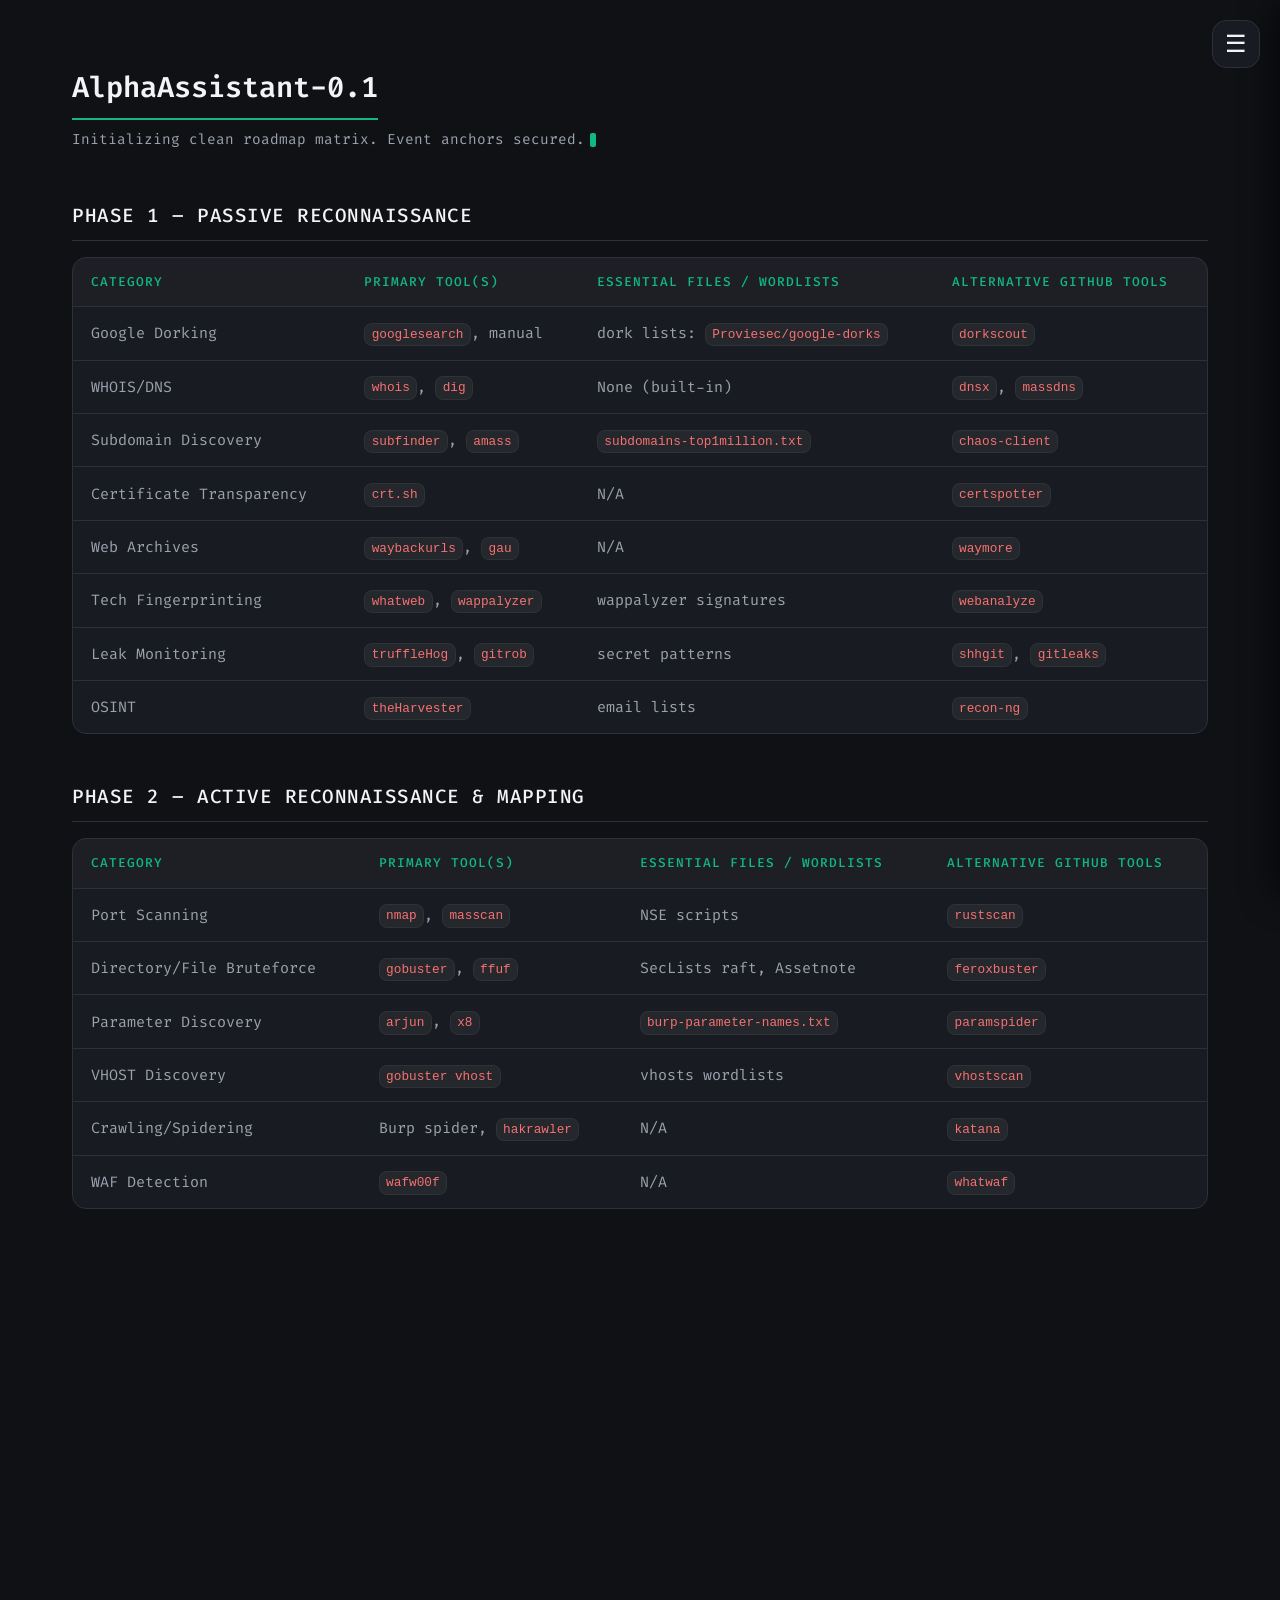
==== roadmap.html @ a52c464f "Add files via upload" ====
<!DOCTYPE html>
<html lang="en">
<head>
    <meta charset="UTF-8">
    <meta name="viewport" content="width=device-width, initial-scale=1.0">
    <title>AS-0.1 | Bug-Finding Roadmap</title>
    <link href="https://fonts.googleapis.com/css2?family=Fira+Code:wght@300;400;500;600&display=swap" rel="stylesheet">
    <style>
        /* Minimalist, Rounder Theme Variables */
        :root {
            --bg-color: #0f1115;
            --surface-color: #181b21;
            --text-main: #9ca3af;
            --text-heading: #f3f4f6;
            --accent-primary: #10b981; /* Muted Emerald Green */
            --accent-secondary: #3b82f6; /* Soft Blue */
            --border-color: #2c313a;
            --radius-sm: 8px;
            --radius-md: 14px;
            --radius-lg: 20px;
            --menu-width: min(340px, 100vw);
        }

        * {
            box-sizing: border-box;
            margin: 0;
            padding: 0;
        }

        html {
            scroll-behavior: smooth;
        }

        body {
            background-color: var(--bg-color);
            color: var(--text-main);
            font-family: 'Fira Code', monospace;
            line-height: 1.6;
            padding: 2rem;
            max-width: 1200px;
            margin: 0 auto;
            overflow-x: hidden;
            font-size: 15px;
        }

        /* Typography */
        h1 {
            color: var(--text-heading);
            font-size: 1.8rem;
            margin-bottom: 0.5rem;
            font-weight: 600;
            border-bottom: 2px solid var(--accent-primary);
            padding-bottom: 0.5rem;
            display: inline-block;
            margin-top: 2rem;
        }

        h2 {
            color: var(--text-heading);
            margin: 3rem 0 1rem 0;
            font-size: 1.2rem;
            font-weight: 500;
            border-bottom: 1px solid var(--border-color);
            padding-bottom: 0.5rem;
            text-transform: uppercase;
            letter-spacing: 0.5px;
            scroll-margin-top: 40px;
        }

        p, ul, ol {
            margin-bottom: 1rem;
        }

        code {
            background: rgba(255, 255, 255, 0.05);
            padding: 0.25em 0.5em;
            border-radius: var(--radius-sm);
            color: #f87171; /* Soft red for inline code */
            font-size: 0.85em;
            border: 1px solid rgba(255,255,255,0.05);
        }

        /* Minimal Rounded Tables */
        table {
            width: 100%;
            border-collapse: separate;
            border-spacing: 0;
            margin-bottom: 2rem;
            background-color: var(--surface-color);
            border: 1px solid var(--border-color);
            border-radius: var(--radius-md);
            overflow: hidden;
        }

        th, td {
            padding: 14px 18px;
            text-align: left;
            border-bottom: 1px solid var(--border-color);
        }

        th {
            background-color: rgba(255, 255, 255, 0.02);
            color: var(--accent-primary);
            font-weight: 500;
            text-transform: uppercase;
            font-size: 0.8rem;
            letter-spacing: 1px;
        }

        tr {
            transition: background-color 0.3s ease;
            scroll-margin-top: 100px;
        }

        tr:last-child td {
            border-bottom: none;
        }

        tr:hover {
            background-color: rgba(255, 255, 255, 0.03);
        }

        /* Active Navigation Target Flash Effect */
        .flash-highlight {
            background-color: rgba(16, 185, 129, 0.1) !important;
            transition: background-color 0.3s ease;
        }

        /* Bundle Lists */
        .bundle-list {
            list-style: none;
        }

        .bundle-list li {
            background: var(--surface-color);
            margin-bottom: 0.5rem;
            padding: 12px 18px;
            border-radius: var(--radius-md);
            border: 1px solid var(--border-color);
            border-left: 4px solid var(--accent-secondary);
            transition: transform 0.2s ease, border-color 0.2s ease;
        }

        .bundle-list li:hover {
            transform: translateX(4px);
            border-left-color: var(--accent-primary);
            background-color: rgba(255, 255, 255, 0.02);
        }

        /* Animation States */
        .fade-in {
            opacity: 0;
            transform: translateY(15px);
            transition: opacity 0.7s cubic-bezier(0.16, 1, 0.3, 1), transform 0.7s cubic-bezier(0.16, 1, 0.3, 1);
        }

        .fade-in.visible {
            opacity: 1;
            transform: translateY(0);
        }

        #typewriter {
            min-height: 25px;
            margin-bottom: 2rem;
            color: var(--text-main);
            font-size: 0.9rem;
        }
        
        .cursor {
            display: inline-block;
            width: 6px;
            height: 14px;
            background-color: var(--accent-primary);
            animation: blink 1s step-end infinite;
            vertical-align: middle;
            margin-left: 5px;
            border-radius: 2px;
        }

        @keyframes blink {
            0%, 100% { opacity: 1; }
            50% { opacity: 0; }
        }

        /* --- Minimal Hamburger Menu --- */
        #menu-toggle {
            position: fixed;
            top: 20px;
            right: 20px;
            z-index: 1000;
            width: 48px;
            height: 48px;
            background: var(--surface-color);
            border: 1px solid var(--border-color);
            color: var(--text-heading);
            border-radius: var(--radius-md);
            cursor: pointer;
            display: flex;
            align-items: center;
            justify-content: center;
            font-size: 1.5rem;
            transition: all 0.2s ease;
            backdrop-filter: blur(5px);
        }

        #menu-toggle:hover {
            background: var(--border-color);
            color: var(--accent-primary);
            transform: scale(1.05);
        }

        #sidebar {
            position: fixed;
            top: 0;
            right: calc(-1 * var(--menu-width));
            width: var(--menu-width);
            height: 100vh;
            background-color: var(--surface-color);
            border-left: 1px solid var(--border-color);
            border-radius: var(--radius-lg) 0 0 var(--radius-lg);
            z-index: 999;
            transition: right 0.4s cubic-bezier(0.16, 1, 0.3, 1);
            padding: 90px 24px 24px;
            overflow-y: auto;
            box-shadow: -10px 0 30px rgba(0,0,0,0.5);
        }

        #sidebar.open {
            right: 0;
        }

        #menu-search {
            width: 100%;
            padding: 12px 16px;
            margin-bottom: 24px;
            background: var(--bg-color);
            border: 1px solid var(--border-color);
            color: var(--text-heading);
            font-family: inherit;
            font-size: 0.9rem;
            border-radius: var(--radius-md);
            outline: none;
            transition: border-color 0.3s;
        }

        #menu-search:focus {
            border-color: var(--accent-secondary);
        }

        #nav-list {
            list-style: none;
        }

        #nav-list li button {
            display: block;
            width: 100%;
            text-align: left;
            background: none;
            border: none;
            color: var(--text-main);
            padding: 8px 12px;
            border-radius: var(--radius-sm);
            cursor: pointer;
            font-family: inherit;
            font-size: 0.9rem;
            transition: all 0.2s;
        }

        #nav-list li button:hover {
            background: var(--bg-color);
            color: var(--accent-secondary);
            padding-left: 16px;
        }

        #nav-list li.nav-phase {
            margin-top: 20px;
            margin-bottom: 5px;
            border-bottom: 1px solid var(--border-color);
            padding-bottom: 5px;
        }

        #nav-list li.nav-phase button {
            color: var(--accent-primary);
            font-size: 0.95rem;
            font-weight: 500;
            padding: 4px 0;
        }

        #nav-list li.nav-phase button:hover {
            background: transparent;
            color: var(--text-heading);
            padding-left: 5px;
        }

        #nav-list li.nav-cat {
            padding-left: 8px;
            border-left: 2px solid var(--border-color);
            margin-left: 4px;
            margin-bottom: 2px;
        }

        /* --- Fully Responsive Design --- */
        
        /* Tablets (Medium devices) */
        @media (max-width: 992px) {
            body { padding: 1.5rem; }
            #menu-toggle { top: 15px; right: 15px; }
        }

        /* Smartphones (Small devices) */
        @media (max-width: 768px) {
            body { padding: 1rem; font-size: 14px; }
            h1 { font-size: 1.5rem; margin-top: 3rem; }
            h2 { font-size: 1.1rem; }
            
            /* Table to Cards Conversion for Mobile */
            table, thead, tbody, th, td, tr { display: block; }
            th { display: none; } /* Hide headers */
            
            table {
                background-color: transparent;
                border: none;
                border-radius: 0;
            }
            
            tr { 
                margin-bottom: 1.2rem; 
                background-color: var(--surface-color);
                border: 1px solid var(--border-color);
                border-radius: var(--radius-md);
                padding: 0.5rem 0;
            }

            td { 
                border-bottom: 1px solid rgba(255,255,255,0.03); 
                position: relative; 
                padding: 0.75rem 1rem 0.75rem 38%; 
                min-height: 40px;
            }

            td:last-child {
                border-bottom: none;
            }

            /* Data Labels Injection */
            td:before {
                position: absolute; 
                top: 0.75rem; 
                left: 1rem; 
                width: 33%;
                padding-right: 10px; 
                white-space: nowrap; 
                font-weight: 500;
                font-size: 0.8rem;
                color: var(--accent-secondary); 
                content: attr(data-label);
            }
        }

        /* Very Small Smartphones */
        @media (max-width: 480px) {
            td { padding: 0.75rem 1rem 0.75rem 1rem; text-align: right; }
            td:before { position: relative; display: block; top: 0; left: 0; width: 100%; text-align: left; margin-bottom: 4px; }
        }
    </style>
</head>
<body>

    <button id="menu-toggle" aria-label="Toggle Menu">☰</button>
    <div id="sidebar">
        <input type="text" id="menu-search" placeholder="Search category...">
        <ul id="nav-list"></ul>
    </div>

    <h1>AlphaAssistant-0.1</h1>
    <div id="typewriter"></div>

    <div class="fade-in">
        <h2>Phase 1 – Passive Reconnaissance</h2>
        <table>
            <thead>
                <tr>
                    <th>Category</th>
                    <th>Primary Tool(s)</th>
                    <th>Essential Files / Wordlists</th>
                    <th>Alternative GitHub Tools</th>
                </tr>
            </thead>
            <tbody>
                <tr><td data-label="Category">Google Dorking</td><td data-label="Primary Tool(s)"><code>googlesearch</code>, manual</td><td data-label="Files">dork lists: <code>Proviesec/google-dorks</code></td><td data-label="Alternatives"><code>dorkscout</code></td></tr>
                <tr><td data-label="Category">WHOIS/DNS</td><td data-label="Primary Tool(s)"><code>whois</code>, <code>dig</code></td><td data-label="Files">None (built-in)</td><td data-label="Alternatives"><code>dnsx</code>, <code>massdns</code></td></tr>
                <tr><td data-label="Category">Subdomain Discovery</td><td data-label="Primary Tool(s)"><code>subfinder</code>, <code>amass</code></td><td data-label="Files"><code>subdomains-top1million.txt</code></td><td data-label="Alternatives"><code>chaos-client</code></td></tr>
                <tr><td data-label="Category">Certificate Transparency</td><td data-label="Primary Tool(s)"><code>crt.sh</code></td><td data-label="Files">N/A</td><td data-label="Alternatives"><code>certspotter</code></td></tr>
                <tr><td data-label="Category">Web Archives</td><td data-label="Primary Tool(s)"><code>waybackurls</code>, <code>gau</code></td><td data-label="Files">N/A</td><td data-label="Alternatives"><code>waymore</code></td></tr>
                <tr><td data-label="Category">Tech Fingerprinting</td><td data-label="Primary Tool(s)"><code>whatweb</code>, <code>wappalyzer</code></td><td data-label="Files">wappalyzer signatures</td><td data-label="Alternatives"><code>webanalyze</code></td></tr>
                <tr><td data-label="Category">Leak Monitoring</td><td data-label="Primary Tool(s)"><code>truffleHog</code>, <code>gitrob</code></td><td data-label="Files">secret patterns</td><td data-label="Alternatives"><code>shhgit</code>, <code>gitleaks</code></td></tr>
                <tr><td data-label="Category">OSINT</td><td data-label="Primary Tool(s)"><code>theHarvester</code></td><td data-label="Files">email lists</td><td data-label="Alternatives"><code>recon-ng</code></td></tr>
            </tbody>
        </table>
    </div>

    <div class="fade-in">
        <h2>Phase 2 – Active Reconnaissance & Mapping</h2>
        <table>
            <thead>
                <tr>
                    <th>Category</th>
                    <th>Primary Tool(s)</th>
                    <th>Essential Files / Wordlists</th>
                    <th>Alternative GitHub Tools</th>
                </tr>
            </thead>
            <tbody>
                <tr><td data-label="Category">Port Scanning</td><td data-label="Primary Tool(s)"><code>nmap</code>, <code>masscan</code></td><td data-label="Files">NSE scripts</td><td data-label="Alternatives"><code>rustscan</code></td></tr>
                <tr><td data-label="Category">Directory/File Bruteforce</td><td data-label="Primary Tool(s)"><code>gobuster</code>, <code>ffuf</code></td><td data-label="Files">SecLists raft, Assetnote</td><td data-label="Alternatives"><code>feroxbuster</code></td></tr>
                <tr><td data-label="Category">Parameter Discovery</td><td data-label="Primary Tool(s)"><code>arjun</code>, <code>x8</code></td><td data-label="Files"><code>burp-parameter-names.txt</code></td><td data-label="Alternatives"><code>paramspider</code></td></tr>
                <tr><td data-label="Category">VHOST Discovery</td><td data-label="Primary Tool(s)"><code>gobuster vhost</code></td><td data-label="Files">vhosts wordlists</td><td data-label="Alternatives"><code>vhostscan</code></td></tr>
                <tr><td data-label="Category">Crawling/Spidering</td><td data-label="Primary Tool(s)">Burp spider, <code>hakrawler</code></td><td data-label="Files">N/A</td><td data-label="Alternatives"><code>katana</code></td></tr>
                <tr><td data-label="Category">WAF Detection</td><td data-label="Primary Tool(s)"><code>wafw00f</code></td><td data-label="Files">N/A</td><td data-label="Alternatives"><code>whatwaf</code></td></tr>
            </tbody>
        </table>
    </div>

    <div class="fade-in">
        <h2>Phase 3 – Vulnerability Assessment (Automated)</h2>
        <table>
            <thead>
                <tr>
                    <th>Category</th>
                    <th>Primary Tool(s)</th>
                    <th>Essential Files / Wordlists</th>
                    <th>Alternative GitHub Tools</th>
                </tr>
            </thead>
            <tbody>
                <tr><td data-label="Category">General Web Scanners</td><td data-label="Primary Tool(s)"><code>nuclei</code>, <code>nikto</code></td><td data-label="Files">nuclei-templates</td><td data-label="Alternatives"><code>CMSeek</code></td></tr>
                <tr><td data-label="Category">CMS Scanners</td><td data-label="Primary Tool(s)"><code>wpscan</code></td><td data-label="Files">WPScan DB</td><td data-label="Alternatives"><code>droopescan</code></td></tr>
                <tr><td data-label="Category">SQL Injection</td><td data-label="Primary Tool(s)"><code>sqlmap</code></td><td data-label="Files">Inbuilt payloads</td><td data-label="Alternatives"><code>jSQL</code></td></tr>
                <tr><td data-label="Category">XSS</td><td data-label="Primary Tool(s)"><code>XSStrike</code>, <code>dalfox</code></td><td data-label="Files">PayloadsAllTheThings</td><td data-label="Alternatives"><code>xsser</code></td></tr>
                <tr><td data-label="Category">SSRF</td><td data-label="Primary Tool(s)"><code>ssrf-sheriff</code></td><td data-label="Files">SSRF vectors</td><td data-label="Alternatives"><code>ssrfmap</code></td></tr>
                <tr><td data-label="Category">Command Injection</td><td data-label="Primary Tool(s)"><code>commix</code></td><td data-label="Files">Command payloads</td><td data-label="Alternatives"><code>cmd-inject-suggester</code></td></tr>
                <tr><td data-label="Category">LFI/RFI</td><td data-label="Primary Tool(s)"><code>lfisuite</code></td><td data-label="Files">LFI payloads</td><td data-label="Alternatives"><code>lfi-fuzzploit</code></td></tr>
                <tr><td data-label="Category">CORS</td><td data-label="Primary Tool(s)"><code>Corsy</code></td><td data-label="Files">N/A</td><td data-label="Alternatives"><code>CorsMe</code></td></tr>
                <tr><td data-label="Category">Subdomain Takeover</td><td data-label="Primary Tool(s)"><code>subjack</code></td><td data-label="Files">can-i-take-over-xyz</td><td data-label="Alternatives"><code>subzy</code></td></tr>
                <tr><td data-label="Category">API Security</td><td data-label="Primary Tool(s)"><code>kiterunner</code>, <code>inql</code></td><td data-label="Files">GraphQL-Voyager</td><td data-label="Alternatives"><code>swagger-cli</code></td></tr>
            </tbody>
        </table>
    </div>

    <div class="fade-in">
        <h2>Phase 4 – Manual Testing (OWASP Top 10)</h2>
        <table>
            <thead>
                <tr>
                    <th>Category</th>
                    <th>Primary Approach / Tool</th>
                    <th>Essential Files / Wordlists</th>
                    <th>Alternative GitHub Tools</th>
                </tr>
            </thead>
            <tbody>
                <tr><td data-label="Category">Injection (General)</td><td data-label="Primary Approach">Manual + frameworks</td><td data-label="Files">PayloadsAllTheThings</td><td data-label="Alternatives"><code>fuzzdb</code></td></tr>
                <tr><td data-label="Category">Broken Authentication</td><td data-label="Primary Approach"><code>hydra</code>, Intruder</td><td data-label="Files">Common lists</td><td data-label="Alternatives"><code>patator</code></td></tr>
                <tr><td data-label="Category">Sensitive Data Exp.</td><td data-label="Primary Approach">Manual (<code>.git</code>, <code>.env</code>)</td><td data-label="Files">Path discovery list</td><td data-label="Alternatives"><code>git-dumper</code></td></tr>
                <tr><td data-label="Category">XXE</td><td data-label="Primary Approach">Manual + plugins</td><td data-label="Files">XXE payloads</td><td data-label="Alternatives"><code>xxeserv</code></td></tr>
                <tr><td data-label="Category">IDOR / Access Control</td><td data-label="Primary Approach"><code>autorize</code> plugin</td><td data-label="Files">Custom IDs matching</td><td data-label="Alternatives"><code>auto-repeater</code></td></tr>
                <tr><td data-label="Category">XSS (Manual)</td><td data-label="Primary Approach">Polyglots</td><td data-label="Files">Curated matrices</td><td data-label="Alternatives"><code>xss-validator</code></td></tr>
                <tr><td data-label="Category">Insecure Deserialization</td><td data-label="Primary Approach"><code>ysoserial</code>, <code>phpggc</code></td><td data-label="Files">Gadget chains</td><td data-label="Alternatives"><code>marshalsec</code></td></tr>
                <tr><td data-label="Category">Known Vuln Components</td><td data-label="Primary Approach"><code>retire.js</code> lookup</td><td data-label="Files">CVE databases</td><td data-label="Alternatives"><code>dependency-check</code></td></tr>
                <tr><td data-label="Category">Business Logic</td><td data-label="Primary Approach">Turbo Intruder</td><td data-label="Files">N/A</td><td data-label="Alternatives"><code>param-miner</code></td></tr>
                <tr><td data-label="Category">WebSockets</td><td data-label="Primary Approach">WS Tab / Extensions</td><td data-label="Files">N/A</td><td data-label="Alternatives"><code>wssploit</code></td></tr>
                <tr><td data-label="Category">Open Redirect</td><td data-label="Primary Approach">Manual fuzzing</td><td data-label="Files">Redirect chains</td><td data-label="Alternatives"><code>openredirex</code></td></tr>
            </tbody>
        </table>
    </div>

    <div class="fade-in">
        <h2>Phase 5 – Exploitation & PoC</h2>
        <table>
            <thead>
                <tr>
                    <th>Category</th>
                    <th>Primary Tool(s)</th>
                    <th>Essential Files / Wordlists</th>
                    <th>Alternative GitHub Tools</th>
                </tr>
            </thead>
            <tbody>
                <tr><td data-label="Category">SQL Exploitation</td><td data-label="Primary Tool(s)"><code>sqlmap</code></td><td data-label="Files">Tampers</td><td data-label="Alternatives"><code>NoSQLMap</code></td></tr>
                <tr><td data-label="Category">RCE via File Upload</td><td data-label="Primary Tool(s)">Custom shells</td><td data-label="Files"><code>p0wny-shell</code></td><td data-label="Alternatives"><code>weevely3</code></td></tr>
                <tr><td data-label="Category">XSS to Account Takeover</td><td data-label="Primary Tool(s)"><code>beef-xss</code></td><td data-label="Files">Hook strings</td><td data-label="Alternatives"><code>xsshunter</code></td></tr>
                <tr><td data-label="Category">Exploitation Frameworks</td><td data-label="Primary Tool(s)"><code>metasploit</code></td><td data-label="Files">Internal DB modules</td><td data-label="Alternatives"><code>exploit-db</code></td></tr>
                <tr><td data-label="Category">Post-Exploitation</td><td data-label="Primary Tool(s)"><code>linpeas</code>, <code>bloodhound</code></td><td data-label="Files">Privesc binaries</td><td data-label="Alternatives"><code>PowerSploit</code></td></tr>
                <tr><td data-label="Category">C2 & Tunneling</td><td data-label="Primary Tool(s)"><code>ngrok</code>, <code>chisel</code></td><td data-label="Files">N/A</td><td data-label="Alternatives"><code>frp</code></td></tr>
            </tbody>
        </table>
    </div>

    <div class="fade-in">
        <h2 id="files-bundles">Complete File & Wordlist Bundles</h2>
        <ul class="bundle-list">
            <li><strong>1. SecLists</strong> – <code>/usr/share/seclists</code> (essential for fuzzing, discovery)</li>
            <li><strong>2. PayloadsAllTheThings</strong> – Every injection payload imaginable.</li>
            <li><strong>3. Assetnote Wordlists</strong> – Best API routes, subdomains, directories.</li>
            <li><strong>4. FuzzDB</strong> – Attack patterns, predictable resources.</li>
            <li><strong>5. Web Shells</strong> – BlackArch/webshells or p0wny/shell.</li>
            <li><strong>6. Nuclei Templates</strong> – Thousands of YAML vulnerability templates.</li>
            <li><strong>7. XSS Payload List</strong> – Curated XSS vectors (payloadbox).</li>
            <li><strong>8. SQL Injection Payloads</strong> – Inside PayloadsAllTheThings + trietptm.</li>
            <li><strong>9. LFI/Path Traversal</strong> – SecLists Fuzzing/LFI/ and PayloadsAllTheThings.</li>
            <li><strong>10. GraphQL Voyager</strong> – For interactive API introspection.</li>
            <li><strong>11. WAF Bypass</strong> – Awesome-WAF list of techniques.</li>
            <li><strong>12. Default Credentials</strong> – SecLists + ihebski cheat sheet.</li>
            <li><strong>13. Subdomain Takeover Fingerprints</strong> – EdOverflow repository.</li>
            <li><strong>14. CVEs & Exploits</strong> – <code>searchsploit</code> local exploit-db mirror.</li>
        </ul>
        <p style="margin-top: 20px; color: #6b7280; font-size: 0.9rem;">
            > Unrestricted execution environment. Roadmap mapped and operational.
        </p>
    </div>

    <script>
        const menuToggle = document.getElementById('menu-toggle');
        const sidebar = document.getElementById('sidebar');
        const searchInput = document.getElementById('menu-search');
        const navList = document.getElementById('nav-list');
        const headings = document.querySelectorAll('h2');

        // --- Auto-generate Sidebar Index ---
        headings.forEach((h2, phaseIndex) => {
            const phaseId = `phase-${phaseIndex + 1}`;
            h2.id = phaseId;

            const phaseLi = document.createElement('li');
            phaseLi.className = 'nav-phase';
            phaseLi.innerHTML = `<button data-target="${phaseId}">${h2.innerText}</button>`;
            navList.appendChild(phaseLi);

            const siblingTable = h2.nextElementSibling;
            if (siblingTable && siblingTable.tagName === 'TABLE') {
                const rows = siblingTable.querySelectorAll('tbody tr');
                
                rows.forEach((row, rowIndex) => {
                    const firstTd = row.querySelector('td');
                    if(firstTd) {
                        const catName = firstTd.innerText;
                        const rowId = `cat-${phaseIndex + 1}-${rowIndex + 1}`;
                        row.id = rowId;

                        const catLi = document.createElement('li');
                        catLi.className = 'nav-cat';
                        catLi.setAttribute('data-search', `${h2.innerText.toLowerCase()} ${catName.toLowerCase()}`);
                        catLi.innerHTML = `<button data-target="${rowId}">${catName}</button>`;
                        navList.appendChild(catLi);
                    }
                });
            }
        });

        // --- Forced Revelatory Scroll Handler ---
        navList.addEventListener('click', (e) => {
            const button = e.target.closest('button');
            if (!button) return;

            const targetId = button.getAttribute('data-target');
            const targetElement = document.getElementById(targetId);

            if (targetElement) {
                const parentFadeWrapper = targetElement.closest('.fade-in');
                if (parentFadeWrapper) {
                    parentFadeWrapper.classList.add('visible');
                }

                targetElement.scrollIntoView({ behavior: 'smooth', block: 'center' });

                if (targetElement.tagName === 'TR') {
                    document.querySelectorAll('tr').forEach(r => r.classList.remove('flash-highlight'));
                    targetElement.classList.add('flash-highlight');
                    setTimeout(() => {
                        targetElement.classList.remove('flash-highlight');
                    }, 1500);
                }

                sidebar.classList.remove('open');
                menuToggle.innerHTML = '☰'; // Reset to hamburger icon
            }
        });

        // --- UI Open/Close Toggle Control (Icon updates to ✕) ---
        menuToggle.addEventListener('click', () => {
            sidebar.classList.toggle('open');
            // Toggle between Hamburger and Cross
            menuToggle.innerHTML = sidebar.classList.contains('open') ? '✕' : '☰';
            if (sidebar.classList.contains('open')) {
                setTimeout(() => searchInput.focus(), 100); // slight delay for smooth transition focus
            }
        });

        document.addEventListener('click', (e) => {
            if (!sidebar.contains(e.target) && e.target !== menuToggle && sidebar.classList.contains('open')) {
                sidebar.classList.remove('open');
                menuToggle.innerHTML = '☰';
            }
        });

        // --- Search Filter Engine ---
        searchInput.addEventListener('input', (e) => {
            const term = e.target.value.toLowerCase();
            navList.querySelectorAll('li').forEach(li => {
                const text = li.innerText.toLowerCase();
                const searchData = li.getAttribute('data-search') || '';
                li.style.display = (text.includes(term) || searchData.includes(term)) ? '' : 'none';
            });
        });

        // --- Minimal Typing Effect ---
        const text = "Initializing clean roadmap matrix. Event anchors secured.";
        let i = 0;
        const container = document.getElementById("typewriter");
        
        function typeWriter() {
            if (i < text.length) {
                container.innerHTML = text.substring(0, i+1) + '<span class="cursor"></span>';
                i++;
                setTimeout(typeWriter, 30);
            } else {
                container.innerHTML = text + '<span class="cursor"></span>';
                triggerFadeIns();
            }
        }

        function triggerFadeIns() {
            const observer = new IntersectionObserver((entries) => {
                entries.forEach(entry => {
                    if (entry.isIntersecting) entry.target.classList.add('visible');
                });
            }, { threshold: 0.1 });
            document.querySelectorAll('.fade-in').forEach(el => observer.observe(el));
        }

        window.onload = typeWriter;
    </script>
</body>
</html>
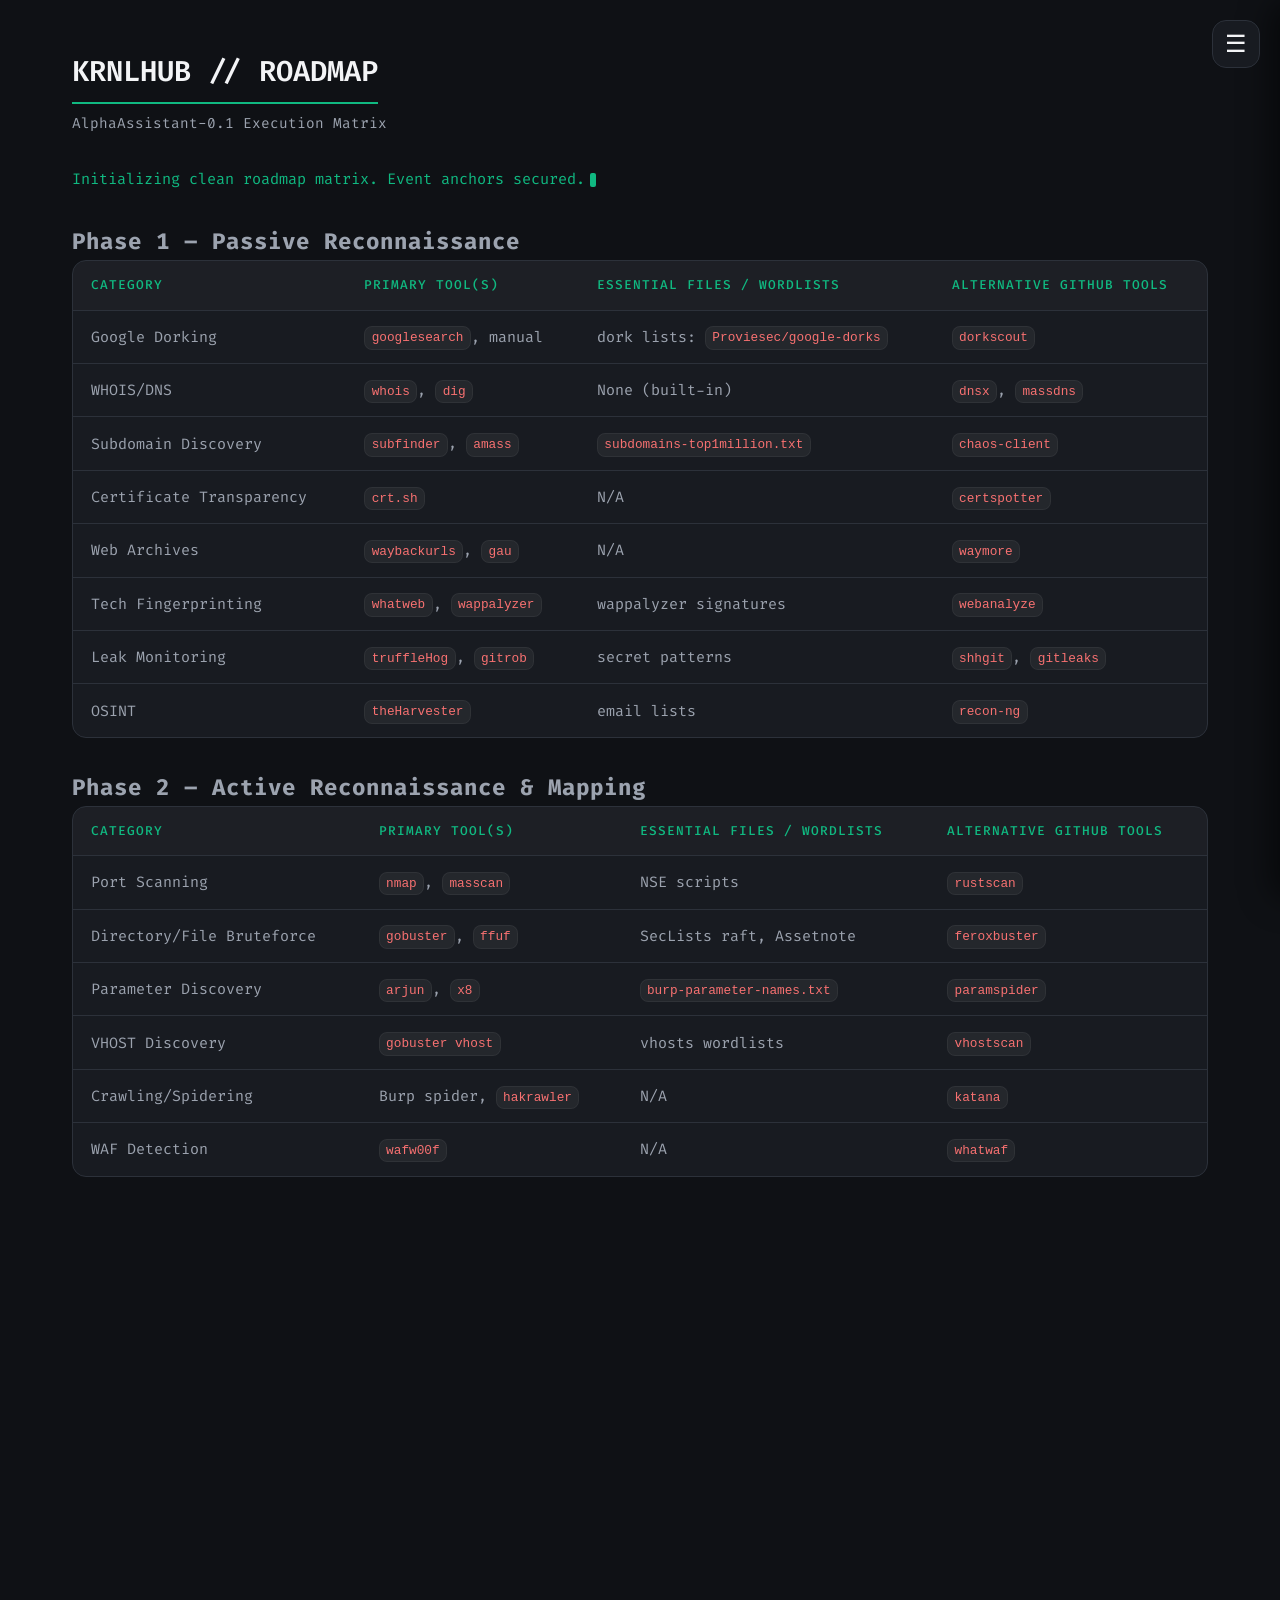
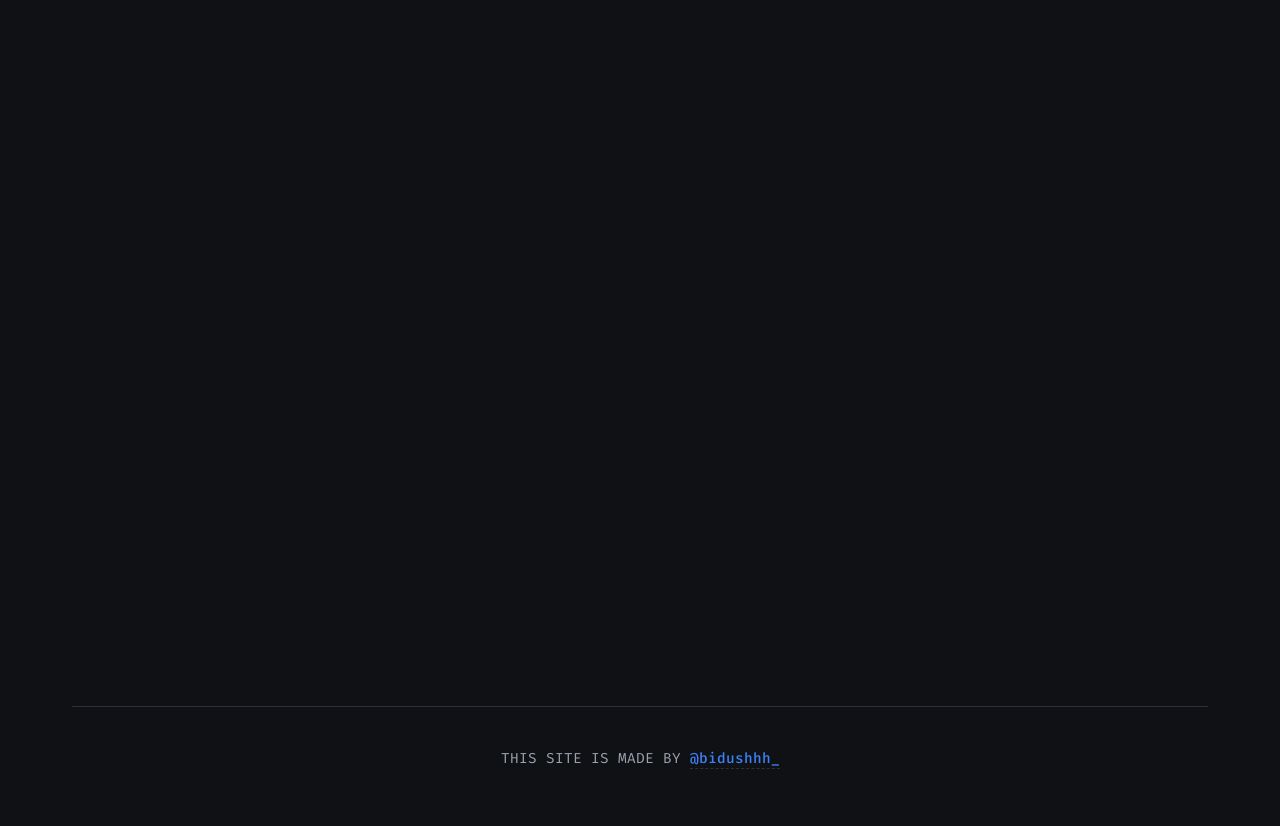
==== commit 83bd63e7: "Update roadmap.html" ====
--- a/roadmap.html
+++ b/roadmap.html
@@ -3,84 +3,12 @@
 <head>
     <meta charset="UTF-8">
     <meta name="viewport" content="width=device-width, initial-scale=1.0">
-    <title>AS-0.1 | Bug-Finding Roadmap</title>
+    <title>KRNLHUB // Bug-Finding Roadmap</title>
     <link href="https://fonts.googleapis.com/css2?family=Fira+Code:wght@300;400;500;600&display=swap" rel="stylesheet">
+    <link rel="stylesheet" href="style.css">
+    
     <style>
-        /* Minimalist, Rounder Theme Variables */
-        :root {
-            --bg-color: #0f1115;
-            --surface-color: #181b21;
-            --text-main: #9ca3af;
-            --text-heading: #f3f4f6;
-            --accent-primary: #10b981; /* Muted Emerald Green */
-            --accent-secondary: #3b82f6; /* Soft Blue */
-            --border-color: #2c313a;
-            --radius-sm: 8px;
-            --radius-md: 14px;
-            --radius-lg: 20px;
-            --menu-width: min(340px, 100vw);
-        }
-
-        * {
-            box-sizing: border-box;
-            margin: 0;
-            padding: 0;
-        }
-
-        html {
-            scroll-behavior: smooth;
-        }
-
-        body {
-            background-color: var(--bg-color);
-            color: var(--text-main);
-            font-family: 'Fira Code', monospace;
-            line-height: 1.6;
-            padding: 2rem;
-            max-width: 1200px;
-            margin: 0 auto;
-            overflow-x: hidden;
-            font-size: 15px;
-        }
-
-        /* Typography */
-        h1 {
-            color: var(--text-heading);
-            font-size: 1.8rem;
-            margin-bottom: 0.5rem;
-            font-weight: 600;
-            border-bottom: 2px solid var(--accent-primary);
-            padding-bottom: 0.5rem;
-            display: inline-block;
-            margin-top: 2rem;
-        }
-
-        h2 {
-            color: var(--text-heading);
-            margin: 3rem 0 1rem 0;
-            font-size: 1.2rem;
-            font-weight: 500;
-            border-bottom: 1px solid var(--border-color);
-            padding-bottom: 0.5rem;
-            text-transform: uppercase;
-            letter-spacing: 0.5px;
-            scroll-margin-top: 40px;
-        }
-
-        p, ul, ol {
-            margin-bottom: 1rem;
-        }
-
-        code {
-            background: rgba(255, 255, 255, 0.05);
-            padding: 0.25em 0.5em;
-            border-radius: var(--radius-sm);
-            color: #f87171; /* Soft red for inline code */
-            font-size: 0.85em;
-            border: 1px solid rgba(255,255,255,0.05);
-        }
-
-        /* Minimal Rounded Tables */
+        /* --- Roadmap-Specific Table & Animation Styles --- */
         table {
             width: 100%;
             border-collapse: separate;
@@ -112,25 +40,15 @@
             scroll-margin-top: 100px;
         }
 
-        tr:last-child td {
-            border-bottom: none;
-        }
-
-        tr:hover {
-            background-color: rgba(255, 255, 255, 0.03);
-        }
-
-        /* Active Navigation Target Flash Effect */
+        tr:last-child td { border-bottom: none; }
+        tr:hover { background-color: rgba(255, 255, 255, 0.03); }
+
         .flash-highlight {
             background-color: rgba(16, 185, 129, 0.1) !important;
             transition: background-color 0.3s ease;
         }
 
-        /* Bundle Lists */
-        .bundle-list {
-            list-style: none;
-        }
-
+        .bundle-list { list-style: none; }
         .bundle-list li {
             background: var(--surface-color);
             margin-bottom: 0.5rem;
@@ -140,20 +58,17 @@
             border-left: 4px solid var(--accent-secondary);
             transition: transform 0.2s ease, border-color 0.2s ease;
         }
-
         .bundle-list li:hover {
             transform: translateX(4px);
             border-left-color: var(--accent-primary);
             background-color: rgba(255, 255, 255, 0.02);
         }
 
-        /* Animation States */
         .fade-in {
             opacity: 0;
             transform: translateY(15px);
             transition: opacity 0.7s cubic-bezier(0.16, 1, 0.3, 1), transform 0.7s cubic-bezier(0.16, 1, 0.3, 1);
         }
-
         .fade-in.visible {
             opacity: 1;
             transform: translateY(0);
@@ -162,8 +77,8 @@
         #typewriter {
             min-height: 25px;
             margin-bottom: 2rem;
-            color: var(--text-main);
-            font-size: 0.9rem;
+            color: var(--accent-primary);
+            font-size: 0.95rem;
         }
         
         .cursor {
@@ -177,187 +92,42 @@
             border-radius: 2px;
         }
 
-        @keyframes blink {
-            0%, 100% { opacity: 1; }
-            50% { opacity: 0; }
-        }
-
-        /* --- Minimal Hamburger Menu --- */
-        #menu-toggle {
-            position: fixed;
-            top: 20px;
-            right: 20px;
-            z-index: 1000;
-            width: 48px;
-            height: 48px;
-            background: var(--surface-color);
-            border: 1px solid var(--border-color);
-            color: var(--text-heading);
-            border-radius: var(--radius-md);
-            cursor: pointer;
-            display: flex;
-            align-items: center;
-            justify-content: center;
-            font-size: 1.5rem;
-            transition: all 0.2s ease;
-            backdrop-filter: blur(5px);
-        }
-
-        #menu-toggle:hover {
-            background: var(--border-color);
-            color: var(--accent-primary);
-            transform: scale(1.05);
-        }
-
-        #sidebar {
-            position: fixed;
-            top: 0;
-            right: calc(-1 * var(--menu-width));
-            width: var(--menu-width);
-            height: 100vh;
-            background-color: var(--surface-color);
-            border-left: 1px solid var(--border-color);
-            border-radius: var(--radius-lg) 0 0 var(--radius-lg);
-            z-index: 999;
-            transition: right 0.4s cubic-bezier(0.16, 1, 0.3, 1);
-            padding: 90px 24px 24px;
-            overflow-y: auto;
-            box-shadow: -10px 0 30px rgba(0,0,0,0.5);
-        }
-
-        #sidebar.open {
-            right: 0;
-        }
-
-        #menu-search {
-            width: 100%;
-            padding: 12px 16px;
-            margin-bottom: 24px;
-            background: var(--bg-color);
-            border: 1px solid var(--border-color);
-            color: var(--text-heading);
-            font-family: inherit;
-            font-size: 0.9rem;
-            border-radius: var(--radius-md);
-            outline: none;
-            transition: border-color 0.3s;
-        }
-
-        #menu-search:focus {
-            border-color: var(--accent-secondary);
-        }
-
-        #nav-list {
-            list-style: none;
-        }
-
+        @keyframes blink { 0%, 100% { opacity: 1; } 50% { opacity: 0; } }
+
+        /* --- Roadmap Sidebar Button Colors --- */
+        #nav-list { list-style: none; }
         #nav-list li button {
-            display: block;
-            width: 100%;
-            text-align: left;
-            background: none;
-            border: none;
-            color: var(--text-main);
-            padding: 8px 12px;
-            border-radius: var(--radius-sm);
-            cursor: pointer;
-            font-family: inherit;
-            font-size: 0.9rem;
-            transition: all 0.2s;
-        }
-
+            display: block; width: 100%; text-align: left; background: none;
+            border: none; color: var(--text-main); padding: 8px 12px;
+            border-radius: var(--radius-sm); cursor: pointer; font-family: inherit;
+            font-size: 0.9rem; transition: all 0.2s;
+        }
         #nav-list li button:hover {
-            background: var(--bg-color);
-            color: var(--accent-secondary);
-            padding-left: 16px;
-        }
-
+            background: var(--bg-color); color: var(--accent-secondary); padding-left: 16px;
+        }
         #nav-list li.nav-phase {
-            margin-top: 20px;
-            margin-bottom: 5px;
-            border-bottom: 1px solid var(--border-color);
-            padding-bottom: 5px;
-        }
-
+            margin-top: 20px; margin-bottom: 5px; border-bottom: 1px solid var(--border-color); padding-bottom: 5px;
+        }
         #nav-list li.nav-phase button {
-            color: var(--accent-primary);
-            font-size: 0.95rem;
-            font-weight: 500;
-            padding: 4px 0;
-        }
-
+            color: var(--accent-primary); font-size: 0.95rem; font-weight: 500; padding: 4px 0;
+        }
         #nav-list li.nav-phase button:hover {
-            background: transparent;
-            color: var(--text-heading);
-            padding-left: 5px;
-        }
-
+            background: transparent; color: var(--text-heading); padding-left: 5px;
+        }
         #nav-list li.nav-cat {
-            padding-left: 8px;
-            border-left: 2px solid var(--border-color);
-            margin-left: 4px;
-            margin-bottom: 2px;
-        }
-
-        /* --- Fully Responsive Design --- */
-        
-        /* Tablets (Medium devices) */
-        @media (max-width: 992px) {
-            body { padding: 1.5rem; }
-            #menu-toggle { top: 15px; right: 15px; }
-        }
-
-        /* Smartphones (Small devices) */
+            padding-left: 8px; border-left: 2px solid var(--border-color); margin-left: 4px; margin-bottom: 2px;
+        }
+
+        /* --- Mobile Responsiveness --- */
         @media (max-width: 768px) {
-            body { padding: 1rem; font-size: 14px; }
-            h1 { font-size: 1.5rem; margin-top: 3rem; }
-            h2 { font-size: 1.1rem; }
-            
-            /* Table to Cards Conversion for Mobile */
             table, thead, tbody, th, td, tr { display: block; }
-            th { display: none; } /* Hide headers */
-            
-            table {
-                background-color: transparent;
-                border: none;
-                border-radius: 0;
-            }
-            
-            tr { 
-                margin-bottom: 1.2rem; 
-                background-color: var(--surface-color);
-                border: 1px solid var(--border-color);
-                border-radius: var(--radius-md);
-                padding: 0.5rem 0;
-            }
-
-            td { 
-                border-bottom: 1px solid rgba(255,255,255,0.03); 
-                position: relative; 
-                padding: 0.75rem 1rem 0.75rem 38%; 
-                min-height: 40px;
-            }
-
-            td:last-child {
-                border-bottom: none;
-            }
-
-            /* Data Labels Injection */
-            td:before {
-                position: absolute; 
-                top: 0.75rem; 
-                left: 1rem; 
-                width: 33%;
-                padding-right: 10px; 
-                white-space: nowrap; 
-                font-weight: 500;
-                font-size: 0.8rem;
-                color: var(--accent-secondary); 
-                content: attr(data-label);
-            }
-        }
-
-        /* Very Small Smartphones */
+            th { display: none; }
+            table { background-color: transparent; border: none; border-radius: 0; }
+            tr { margin-bottom: 1.2rem; background-color: var(--surface-color); border: 1px solid var(--border-color); border-radius: var(--radius-md); padding: 0.5rem 0; }
+            td { border-bottom: 1px solid rgba(255,255,255,0.03); position: relative; padding: 0.75rem 1rem 0.75rem 38%; min-height: 40px; }
+            td:last-child { border-bottom: none; }
+            td:before { position: absolute; top: 0.75rem; left: 1rem; width: 33%; padding-right: 10px; white-space: nowrap; font-weight: 500; font-size: 0.8rem; color: var(--accent-secondary); content: attr(data-label); }
+        }
         @media (max-width: 480px) {
             td { padding: 0.75rem 1rem 0.75rem 1rem; text-align: right; }
             td:before { position: relative; display: block; top: 0; left: 0; width: 100%; text-align: left; margin-bottom: 4px; }
@@ -367,166 +137,177 @@
 <body>
 
     <button id="menu-toggle" aria-label="Toggle Menu">☰</button>
+    
     <div id="sidebar">
-        <input type="text" id="menu-search" placeholder="Search category...">
-        <ul id="nav-list"></ul>
+        <h3 class="sidebar-title">// SYSTEM_ROOT</h3>
+        <a href="index.html" style="color: var(--accent-primary); font-weight: 600; text-decoration: none; display: block; margin-bottom: 15px;">← BACK TO ARSENAL</a>
+        <input type="text" id="searchInput" placeholder="Search category..." style="width: 100%; padding: 12px; background: var(--bg-color); border: 1px solid var(--border-color); color: var(--text-heading); border-radius: var(--radius-md); outline: none;">
+        <ul id="nav-list" style="margin-top: 15px;"></ul>
     </div>
 
-    <h1>AlphaAssistant-0.1</h1>
-    <div id="typewriter"></div>
-
-    <div class="fade-in">
-        <h2>Phase 1 – Passive Reconnaissance</h2>
-        <table>
-            <thead>
-                <tr>
-                    <th>Category</th>
-                    <th>Primary Tool(s)</th>
-                    <th>Essential Files / Wordlists</th>
-                    <th>Alternative GitHub Tools</th>
-                </tr>
-            </thead>
-            <tbody>
-                <tr><td data-label="Category">Google Dorking</td><td data-label="Primary Tool(s)"><code>googlesearch</code>, manual</td><td data-label="Files">dork lists: <code>Proviesec/google-dorks</code></td><td data-label="Alternatives"><code>dorkscout</code></td></tr>
-                <tr><td data-label="Category">WHOIS/DNS</td><td data-label="Primary Tool(s)"><code>whois</code>, <code>dig</code></td><td data-label="Files">None (built-in)</td><td data-label="Alternatives"><code>dnsx</code>, <code>massdns</code></td></tr>
-                <tr><td data-label="Category">Subdomain Discovery</td><td data-label="Primary Tool(s)"><code>subfinder</code>, <code>amass</code></td><td data-label="Files"><code>subdomains-top1million.txt</code></td><td data-label="Alternatives"><code>chaos-client</code></td></tr>
-                <tr><td data-label="Category">Certificate Transparency</td><td data-label="Primary Tool(s)"><code>crt.sh</code></td><td data-label="Files">N/A</td><td data-label="Alternatives"><code>certspotter</code></td></tr>
-                <tr><td data-label="Category">Web Archives</td><td data-label="Primary Tool(s)"><code>waybackurls</code>, <code>gau</code></td><td data-label="Files">N/A</td><td data-label="Alternatives"><code>waymore</code></td></tr>
-                <tr><td data-label="Category">Tech Fingerprinting</td><td data-label="Primary Tool(s)"><code>whatweb</code>, <code>wappalyzer</code></td><td data-label="Files">wappalyzer signatures</td><td data-label="Alternatives"><code>webanalyze</code></td></tr>
-                <tr><td data-label="Category">Leak Monitoring</td><td data-label="Primary Tool(s)"><code>truffleHog</code>, <code>gitrob</code></td><td data-label="Files">secret patterns</td><td data-label="Alternatives"><code>shhgit</code>, <code>gitleaks</code></td></tr>
-                <tr><td data-label="Category">OSINT</td><td data-label="Primary Tool(s)"><code>theHarvester</code></td><td data-label="Files">email lists</td><td data-label="Alternatives"><code>recon-ng</code></td></tr>
-            </tbody>
-        </table>
-    </div>
-
-    <div class="fade-in">
-        <h2>Phase 2 – Active Reconnaissance & Mapping</h2>
-        <table>
-            <thead>
-                <tr>
-                    <th>Category</th>
-                    <th>Primary Tool(s)</th>
-                    <th>Essential Files / Wordlists</th>
-                    <th>Alternative GitHub Tools</th>
-                </tr>
-            </thead>
-            <tbody>
-                <tr><td data-label="Category">Port Scanning</td><td data-label="Primary Tool(s)"><code>nmap</code>, <code>masscan</code></td><td data-label="Files">NSE scripts</td><td data-label="Alternatives"><code>rustscan</code></td></tr>
-                <tr><td data-label="Category">Directory/File Bruteforce</td><td data-label="Primary Tool(s)"><code>gobuster</code>, <code>ffuf</code></td><td data-label="Files">SecLists raft, Assetnote</td><td data-label="Alternatives"><code>feroxbuster</code></td></tr>
-                <tr><td data-label="Category">Parameter Discovery</td><td data-label="Primary Tool(s)"><code>arjun</code>, <code>x8</code></td><td data-label="Files"><code>burp-parameter-names.txt</code></td><td data-label="Alternatives"><code>paramspider</code></td></tr>
-                <tr><td data-label="Category">VHOST Discovery</td><td data-label="Primary Tool(s)"><code>gobuster vhost</code></td><td data-label="Files">vhosts wordlists</td><td data-label="Alternatives"><code>vhostscan</code></td></tr>
-                <tr><td data-label="Category">Crawling/Spidering</td><td data-label="Primary Tool(s)">Burp spider, <code>hakrawler</code></td><td data-label="Files">N/A</td><td data-label="Alternatives"><code>katana</code></td></tr>
-                <tr><td data-label="Category">WAF Detection</td><td data-label="Primary Tool(s)"><code>wafw00f</code></td><td data-label="Files">N/A</td><td data-label="Alternatives"><code>whatwaf</code></td></tr>
-            </tbody>
-        </table>
-    </div>
-
-    <div class="fade-in">
-        <h2>Phase 3 – Vulnerability Assessment (Automated)</h2>
-        <table>
-            <thead>
-                <tr>
-                    <th>Category</th>
-                    <th>Primary Tool(s)</th>
-                    <th>Essential Files / Wordlists</th>
-                    <th>Alternative GitHub Tools</th>
-                </tr>
-            </thead>
-            <tbody>
-                <tr><td data-label="Category">General Web Scanners</td><td data-label="Primary Tool(s)"><code>nuclei</code>, <code>nikto</code></td><td data-label="Files">nuclei-templates</td><td data-label="Alternatives"><code>CMSeek</code></td></tr>
-                <tr><td data-label="Category">CMS Scanners</td><td data-label="Primary Tool(s)"><code>wpscan</code></td><td data-label="Files">WPScan DB</td><td data-label="Alternatives"><code>droopescan</code></td></tr>
-                <tr><td data-label="Category">SQL Injection</td><td data-label="Primary Tool(s)"><code>sqlmap</code></td><td data-label="Files">Inbuilt payloads</td><td data-label="Alternatives"><code>jSQL</code></td></tr>
-                <tr><td data-label="Category">XSS</td><td data-label="Primary Tool(s)"><code>XSStrike</code>, <code>dalfox</code></td><td data-label="Files">PayloadsAllTheThings</td><td data-label="Alternatives"><code>xsser</code></td></tr>
-                <tr><td data-label="Category">SSRF</td><td data-label="Primary Tool(s)"><code>ssrf-sheriff</code></td><td data-label="Files">SSRF vectors</td><td data-label="Alternatives"><code>ssrfmap</code></td></tr>
-                <tr><td data-label="Category">Command Injection</td><td data-label="Primary Tool(s)"><code>commix</code></td><td data-label="Files">Command payloads</td><td data-label="Alternatives"><code>cmd-inject-suggester</code></td></tr>
-                <tr><td data-label="Category">LFI/RFI</td><td data-label="Primary Tool(s)"><code>lfisuite</code></td><td data-label="Files">LFI payloads</td><td data-label="Alternatives"><code>lfi-fuzzploit</code></td></tr>
-                <tr><td data-label="Category">CORS</td><td data-label="Primary Tool(s)"><code>Corsy</code></td><td data-label="Files">N/A</td><td data-label="Alternatives"><code>CorsMe</code></td></tr>
-                <tr><td data-label="Category">Subdomain Takeover</td><td data-label="Primary Tool(s)"><code>subjack</code></td><td data-label="Files">can-i-take-over-xyz</td><td data-label="Alternatives"><code>subzy</code></td></tr>
-                <tr><td data-label="Category">API Security</td><td data-label="Primary Tool(s)"><code>kiterunner</code>, <code>inql</code></td><td data-label="Files">GraphQL-Voyager</td><td data-label="Alternatives"><code>swagger-cli</code></td></tr>
-            </tbody>
-        </table>
-    </div>
-
-    <div class="fade-in">
-        <h2>Phase 4 – Manual Testing (OWASP Top 10)</h2>
-        <table>
-            <thead>
-                <tr>
-                    <th>Category</th>
-                    <th>Primary Approach / Tool</th>
-                    <th>Essential Files / Wordlists</th>
-                    <th>Alternative GitHub Tools</th>
-                </tr>
-            </thead>
-            <tbody>
-                <tr><td data-label="Category">Injection (General)</td><td data-label="Primary Approach">Manual + frameworks</td><td data-label="Files">PayloadsAllTheThings</td><td data-label="Alternatives"><code>fuzzdb</code></td></tr>
-                <tr><td data-label="Category">Broken Authentication</td><td data-label="Primary Approach"><code>hydra</code>, Intruder</td><td data-label="Files">Common lists</td><td data-label="Alternatives"><code>patator</code></td></tr>
-                <tr><td data-label="Category">Sensitive Data Exp.</td><td data-label="Primary Approach">Manual (<code>.git</code>, <code>.env</code>)</td><td data-label="Files">Path discovery list</td><td data-label="Alternatives"><code>git-dumper</code></td></tr>
-                <tr><td data-label="Category">XXE</td><td data-label="Primary Approach">Manual + plugins</td><td data-label="Files">XXE payloads</td><td data-label="Alternatives"><code>xxeserv</code></td></tr>
-                <tr><td data-label="Category">IDOR / Access Control</td><td data-label="Primary Approach"><code>autorize</code> plugin</td><td data-label="Files">Custom IDs matching</td><td data-label="Alternatives"><code>auto-repeater</code></td></tr>
-                <tr><td data-label="Category">XSS (Manual)</td><td data-label="Primary Approach">Polyglots</td><td data-label="Files">Curated matrices</td><td data-label="Alternatives"><code>xss-validator</code></td></tr>
-                <tr><td data-label="Category">Insecure Deserialization</td><td data-label="Primary Approach"><code>ysoserial</code>, <code>phpggc</code></td><td data-label="Files">Gadget chains</td><td data-label="Alternatives"><code>marshalsec</code></td></tr>
-                <tr><td data-label="Category">Known Vuln Components</td><td data-label="Primary Approach"><code>retire.js</code> lookup</td><td data-label="Files">CVE databases</td><td data-label="Alternatives"><code>dependency-check</code></td></tr>
-                <tr><td data-label="Category">Business Logic</td><td data-label="Primary Approach">Turbo Intruder</td><td data-label="Files">N/A</td><td data-label="Alternatives"><code>param-miner</code></td></tr>
-                <tr><td data-label="Category">WebSockets</td><td data-label="Primary Approach">WS Tab / Extensions</td><td data-label="Files">N/A</td><td data-label="Alternatives"><code>wssploit</code></td></tr>
-                <tr><td data-label="Category">Open Redirect</td><td data-label="Primary Approach">Manual fuzzing</td><td data-label="Files">Redirect chains</td><td data-label="Alternatives"><code>openredirex</code></td></tr>
-            </tbody>
-        </table>
-    </div>
-
-    <div class="fade-in">
-        <h2>Phase 5 – Exploitation & PoC</h2>
-        <table>
-            <thead>
-                <tr>
-                    <th>Category</th>
-                    <th>Primary Tool(s)</th>
-                    <th>Essential Files / Wordlists</th>
-                    <th>Alternative GitHub Tools</th>
-                </tr>
-            </thead>
-            <tbody>
-                <tr><td data-label="Category">SQL Exploitation</td><td data-label="Primary Tool(s)"><code>sqlmap</code></td><td data-label="Files">Tampers</td><td data-label="Alternatives"><code>NoSQLMap</code></td></tr>
-                <tr><td data-label="Category">RCE via File Upload</td><td data-label="Primary Tool(s)">Custom shells</td><td data-label="Files"><code>p0wny-shell</code></td><td data-label="Alternatives"><code>weevely3</code></td></tr>
-                <tr><td data-label="Category">XSS to Account Takeover</td><td data-label="Primary Tool(s)"><code>beef-xss</code></td><td data-label="Files">Hook strings</td><td data-label="Alternatives"><code>xsshunter</code></td></tr>
-                <tr><td data-label="Category">Exploitation Frameworks</td><td data-label="Primary Tool(s)"><code>metasploit</code></td><td data-label="Files">Internal DB modules</td><td data-label="Alternatives"><code>exploit-db</code></td></tr>
-                <tr><td data-label="Category">Post-Exploitation</td><td data-label="Primary Tool(s)"><code>linpeas</code>, <code>bloodhound</code></td><td data-label="Files">Privesc binaries</td><td data-label="Alternatives"><code>PowerSploit</code></td></tr>
-                <tr><td data-label="Category">C2 & Tunneling</td><td data-label="Primary Tool(s)"><code>ngrok</code>, <code>chisel</code></td><td data-label="Files">N/A</td><td data-label="Alternatives"><code>frp</code></td></tr>
-            </tbody>
-        </table>
-    </div>
-
-    <div class="fade-in">
-        <h2 id="files-bundles">Complete File & Wordlist Bundles</h2>
-        <ul class="bundle-list">
-            <li><strong>1. SecLists</strong> – <code>/usr/share/seclists</code> (essential for fuzzing, discovery)</li>
-            <li><strong>2. PayloadsAllTheThings</strong> – Every injection payload imaginable.</li>
-            <li><strong>3. Assetnote Wordlists</strong> – Best API routes, subdomains, directories.</li>
-            <li><strong>4. FuzzDB</strong> – Attack patterns, predictable resources.</li>
-            <li><strong>5. Web Shells</strong> – BlackArch/webshells or p0wny/shell.</li>
-            <li><strong>6. Nuclei Templates</strong> – Thousands of YAML vulnerability templates.</li>
-            <li><strong>7. XSS Payload List</strong> – Curated XSS vectors (payloadbox).</li>
-            <li><strong>8. SQL Injection Payloads</strong> – Inside PayloadsAllTheThings + trietptm.</li>
-            <li><strong>9. LFI/Path Traversal</strong> – SecLists Fuzzing/LFI/ and PayloadsAllTheThings.</li>
-            <li><strong>10. GraphQL Voyager</strong> – For interactive API introspection.</li>
-            <li><strong>11. WAF Bypass</strong> – Awesome-WAF list of techniques.</li>
-            <li><strong>12. Default Credentials</strong> – SecLists + ihebski cheat sheet.</li>
-            <li><strong>13. Subdomain Takeover Fingerprints</strong> – EdOverflow repository.</li>
-            <li><strong>14. CVEs & Exploits</strong> – <code>searchsploit</code> local exploit-db mirror.</li>
-        </ul>
-        <p style="margin-top: 20px; color: #6b7280; font-size: 0.9rem;">
-            > Unrestricted execution environment. Roadmap mapped and operational.
-        </p>
-    </div>
+    <main class="container">
+        
+        <header>
+            <h1>KRNLHUB // ROADMAP</h1>
+            <p class="subtitle">AlphaAssistant-0.1 Execution Matrix</p>
+        </header>
+
+        <div id="typewriter"></div>
+
+        <div class="fade-in">
+            <h2>Phase 1 – Passive Reconnaissance</h2>
+            <table>
+                <thead>
+                    <tr>
+                        <th>Category</th>
+                        <th>Primary Tool(s)</th>
+                        <th>Essential Files / Wordlists</th>
+                        <th>Alternative GitHub Tools</th>
+                    </tr>
+                </thead>
+                <tbody>
+                    <tr><td data-label="Category">Google Dorking</td><td data-label="Primary Tool(s)"><code>googlesearch</code>, manual</td><td data-label="Files">dork lists: <code>Proviesec/google-dorks</code></td><td data-label="Alternatives"><code>dorkscout</code></td></tr>
+                    <tr><td data-label="Category">WHOIS/DNS</td><td data-label="Primary Tool(s)"><code>whois</code>, <code>dig</code></td><td data-label="Files">None (built-in)</td><td data-label="Alternatives"><code>dnsx</code>, <code>massdns</code></td></tr>
+                    <tr><td data-label="Category">Subdomain Discovery</td><td data-label="Primary Tool(s)"><code>subfinder</code>, <code>amass</code></td><td data-label="Files"><code>subdomains-top1million.txt</code></td><td data-label="Alternatives"><code>chaos-client</code></td></tr>
+                    <tr><td data-label="Category">Certificate Transparency</td><td data-label="Primary Tool(s)"><code>crt.sh</code></td><td data-label="Files">N/A</td><td data-label="Alternatives"><code>certspotter</code></td></tr>
+                    <tr><td data-label="Category">Web Archives</td><td data-label="Primary Tool(s)"><code>waybackurls</code>, <code>gau</code></td><td data-label="Files">N/A</td><td data-label="Alternatives"><code>waymore</code></td></tr>
+                    <tr><td data-label="Category">Tech Fingerprinting</td><td data-label="Primary Tool(s)"><code>whatweb</code>, <code>wappalyzer</code></td><td data-label="Files">wappalyzer signatures</td><td data-label="Alternatives"><code>webanalyze</code></td></tr>
+                    <tr><td data-label="Category">Leak Monitoring</td><td data-label="Primary Tool(s)"><code>truffleHog</code>, <code>gitrob</code></td><td data-label="Files">secret patterns</td><td data-label="Alternatives"><code>shhgit</code>, <code>gitleaks</code></td></tr>
+                    <tr><td data-label="Category">OSINT</td><td data-label="Primary Tool(s)"><code>theHarvester</code></td><td data-label="Files">email lists</td><td data-label="Alternatives"><code>recon-ng</code></td></tr>
+                </tbody>
+            </table>
+        </div>
+
+        <div class="fade-in">
+            <h2>Phase 2 – Active Reconnaissance & Mapping</h2>
+            <table>
+                <thead>
+                    <tr>
+                        <th>Category</th>
+                        <th>Primary Tool(s)</th>
+                        <th>Essential Files / Wordlists</th>
+                        <th>Alternative GitHub Tools</th>
+                    </tr>
+                </thead>
+                <tbody>
+                    <tr><td data-label="Category">Port Scanning</td><td data-label="Primary Tool(s)"><code>nmap</code>, <code>masscan</code></td><td data-label="Files">NSE scripts</td><td data-label="Alternatives"><code>rustscan</code></td></tr>
+                    <tr><td data-label="Category">Directory/File Bruteforce</td><td data-label="Primary Tool(s)"><code>gobuster</code>, <code>ffuf</code></td><td data-label="Files">SecLists raft, Assetnote</td><td data-label="Alternatives"><code>feroxbuster</code></td></tr>
+                    <tr><td data-label="Category">Parameter Discovery</td><td data-label="Primary Tool(s)"><code>arjun</code>, <code>x8</code></td><td data-label="Files"><code>burp-parameter-names.txt</code></td><td data-label="Alternatives"><code>paramspider</code></td></tr>
+                    <tr><td data-label="Category">VHOST Discovery</td><td data-label="Primary Tool(s)"><code>gobuster vhost</code></td><td data-label="Files">vhosts wordlists</td><td data-label="Alternatives"><code>vhostscan</code></td></tr>
+                    <tr><td data-label="Category">Crawling/Spidering</td><td data-label="Primary Tool(s)">Burp spider, <code>hakrawler</code></td><td data-label="Files">N/A</td><td data-label="Alternatives"><code>katana</code></td></tr>
+                    <tr><td data-label="Category">WAF Detection</td><td data-label="Primary Tool(s)"><code>wafw00f</code></td><td data-label="Files">N/A</td><td data-label="Alternatives"><code>whatwaf</code></td></tr>
+                </tbody>
+            </table>
+        </div>
+
+        <div class="fade-in">
+            <h2>Phase 3 – Vulnerability Assessment (Automated)</h2>
+            <table>
+                <thead>
+                    <tr>
+                        <th>Category</th>
+                        <th>Primary Tool(s)</th>
+                        <th>Essential Files / Wordlists</th>
+                        <th>Alternative GitHub Tools</th>
+                    </tr>
+                </thead>
+                <tbody>
+                    <tr><td data-label="Category">General Web Scanners</td><td data-label="Primary Tool(s)"><code>nuclei</code>, <code>nikto</code></td><td data-label="Files">nuclei-templates</td><td data-label="Alternatives"><code>CMSeek</code></td></tr>
+                    <tr><td data-label="Category">CMS Scanners</td><td data-label="Primary Tool(s)"><code>wpscan</code></td><td data-label="Files">WPScan DB</td><td data-label="Alternatives"><code>droopescan</code></td></tr>
+                    <tr><td data-label="Category">SQL Injection</td><td data-label="Primary Tool(s)"><code>sqlmap</code></td><td data-label="Files">Inbuilt payloads</td><td data-label="Alternatives"><code>jSQL</code></td></tr>
+                    <tr><td data-label="Category">XSS</td><td data-label="Primary Tool(s)"><code>XSStrike</code>, <code>dalfox</code></td><td data-label="Files">PayloadsAllTheThings</td><td data-label="Alternatives"><code>xsser</code></td></tr>
+                    <tr><td data-label="Category">SSRF</td><td data-label="Primary Tool(s)"><code>ssrf-sheriff</code></td><td data-label="Files">SSRF vectors</td><td data-label="Alternatives"><code>ssrfmap</code></td></tr>
+                    <tr><td data-label="Category">Command Injection</td><td data-label="Primary Tool(s)"><code>commix</code></td><td data-label="Files">Command payloads</td><td data-label="Alternatives"><code>cmd-inject-suggester</code></td></tr>
+                    <tr><td data-label="Category">LFI/RFI</td><td data-label="Primary Tool(s)"><code>lfisuite</code></td><td data-label="Files">LFI payloads</td><td data-label="Alternatives"><code>lfi-fuzzploit</code></td></tr>
+                    <tr><td data-label="Category">CORS</td><td data-label="Primary Tool(s)"><code>Corsy</code></td><td data-label="Files">N/A</td><td data-label="Alternatives"><code>CorsMe</code></td></tr>
+                    <tr><td data-label="Category">Subdomain Takeover</td><td data-label="Primary Tool(s)"><code>subjack</code></td><td data-label="Files">can-i-take-over-xyz</td><td data-label="Alternatives"><code>subzy</code></td></tr>
+                    <tr><td data-label="Category">API Security</td><td data-label="Primary Tool(s)"><code>kiterunner</code>, <code>inql</code></td><td data-label="Files">GraphQL-Voyager</td><td data-label="Alternatives"><code>swagger-cli</code></td></tr>
+                </tbody>
+            </table>
+        </div>
+
+        <div class="fade-in">
+            <h2>Phase 4 – Manual Testing (OWASP Top 10)</h2>
+            <table>
+                <thead>
+                    <tr>
+                        <th>Category</th>
+                        <th>Primary Approach / Tool</th>
+                        <th>Essential Files / Wordlists</th>
+                        <th>Alternative GitHub Tools</th>
+                    </tr>
+                </thead>
+                <tbody>
+                    <tr><td data-label="Category">Injection (General)</td><td data-label="Primary Approach">Manual + frameworks</td><td data-label="Files">PayloadsAllTheThings</td><td data-label="Alternatives"><code>fuzzdb</code></td></tr>
+                    <tr><td data-label="Category">Broken Authentication</td><td data-label="Primary Approach"><code>hydra</code>, Intruder</td><td data-label="Files">Common lists</td><td data-label="Alternatives"><code>patator</code></td></tr>
+                    <tr><td data-label="Category">Sensitive Data Exp.</td><td data-label="Primary Approach">Manual (<code>.git</code>, <code>.env</code>)</td><td data-label="Files">Path discovery list</td><td data-label="Alternatives"><code>git-dumper</code></td></tr>
+                    <tr><td data-label="Category">XXE</td><td data-label="Primary Approach">Manual + plugins</td><td data-label="Files">XXE payloads</td><td data-label="Alternatives"><code>xxeserv</code></td></tr>
+                    <tr><td data-label="Category">IDOR / Access Control</td><td data-label="Primary Approach"><code>autorize</code> plugin</td><td data-label="Files">Custom IDs matching</td><td data-label="Alternatives"><code>auto-repeater</code></td></tr>
+                    <tr><td data-label="Category">XSS (Manual)</td><td data-label="Primary Approach">Polyglots</td><td data-label="Files">Curated matrices</td><td data-label="Alternatives"><code>xss-validator</code></td></tr>
+                    <tr><td data-label="Category">Insecure Deserialization</td><td data-label="Primary Approach"><code>ysoserial</code>, <code>phpggc</code></td><td data-label="Files">Gadget chains</td><td data-label="Alternatives"><code>marshalsec</code></td></tr>
+                    <tr><td data-label="Category">Known Vuln Components</td><td data-label="Primary Approach"><code>retire.js</code> lookup</td><td data-label="Files">CVE databases</td><td data-label="Alternatives"><code>dependency-check</code></td></tr>
+                    <tr><td data-label="Category">Business Logic</td><td data-label="Primary Approach">Turbo Intruder</td><td data-label="Files">N/A</td><td data-label="Alternatives"><code>param-miner</code></td></tr>
+                    <tr><td data-label="Category">WebSockets</td><td data-label="Primary Approach">WS Tab / Extensions</td><td data-label="Files">N/A</td><td data-label="Alternatives"><code>wssploit</code></td></tr>
+                    <tr><td data-label="Category">Open Redirect</td><td data-label="Primary Approach">Manual fuzzing</td><td data-label="Files">Redirect chains</td><td data-label="Alternatives"><code>openredirex</code></td></tr>
+                </tbody>
+            </table>
+        </div>
+
+        <div class="fade-in">
+            <h2>Phase 5 – Exploitation & PoC</h2>
+            <table>
+                <thead>
+                    <tr>
+                        <th>Category</th>
+                        <th>Primary Tool(s)</th>
+                        <th>Essential Files / Wordlists</th>
+                        <th>Alternative GitHub Tools</th>
+                    </tr>
+                </thead>
+                <tbody>
+                    <tr><td data-label="Category">SQL Exploitation</td><td data-label="Primary Tool(s)"><code>sqlmap</code></td><td data-label="Files">Tampers</td><td data-label="Alternatives"><code>NoSQLMap</code></td></tr>
+                    <tr><td data-label="Category">RCE via File Upload</td><td data-label="Primary Tool(s)">Custom shells</td><td data-label="Files"><code>p0wny-shell</code></td><td data-label="Alternatives"><code>weevely3</code></td></tr>
+                    <tr><td data-label="Category">XSS to Account Takeover</td><td data-label="Primary Tool(s)"><code>beef-xss</code></td><td data-label="Files">Hook strings</td><td data-label="Alternatives"><code>xsshunter</code></td></tr>
+                    <tr><td data-label="Category">Exploitation Frameworks</td><td data-label="Primary Tool(s)"><code>metasploit</code></td><td data-label="Files">Internal DB modules</td><td data-label="Alternatives"><code>exploit-db</code></td></tr>
+                    <tr><td data-label="Category">Post-Exploitation</td><td data-label="Primary Tool(s)"><code>linpeas</code>, <code>bloodhound</code></td><td data-label="Files">Privesc binaries</td><td data-label="Alternatives"><code>PowerSploit</code></td></tr>
+                    <tr><td data-label="Category">C2 & Tunneling</td><td data-label="Primary Tool(s)"><code>ngrok</code>, <code>chisel</code></td><td data-label="Files">N/A</td><td data-label="Alternatives"><code>frp</code></td></tr>
+                </tbody>
+            </table>
+        </div>
+
+        <div class="fade-in">
+            <h2 id="files-bundles">Complete File & Wordlist Bundles</h2>
+            <ul class="bundle-list">
+                <li><strong>1. SecLists</strong> – <code>/usr/share/seclists</code> (essential for fuzzing, discovery)</li>
+                <li><strong>2. PayloadsAllTheThings</strong> – Every injection payload imaginable.</li>
+                <li><strong>3. Assetnote Wordlists</strong> – Best API routes, subdomains, directories.</li>
+                <li><strong>4. FuzzDB</strong> – Attack patterns, predictable resources.</li>
+                <li><strong>5. Web Shells</strong> – BlackArch/webshells or p0wny/shell.</li>
+                <li><strong>6. Nuclei Templates</strong> – Thousands of YAML vulnerability templates.</li>
+                <li><strong>7. XSS Payload List</strong> – Curated XSS vectors (payloadbox).</li>
+                <li><strong>8. SQL Injection Payloads</strong> – Inside PayloadsAllTheThings + trietptm.</li>
+                <li><strong>9. LFI/Path Traversal</strong> – SecLists Fuzzing/LFI/ and PayloadsAllTheThings.</li>
+                <li><strong>10. GraphQL Voyager</strong> – For interactive API introspection.</li>
+                <li><strong>11. WAF Bypass</strong> – Awesome-WAF list of techniques.</li>
+                <li><strong>12. Default Credentials</strong> – SecLists + ihebski cheat sheet.</li>
+                <li><strong>13. Subdomain Takeover Fingerprints</strong> – EdOverflow repository.</li>
+                <li><strong>14. CVEs & Exploits</strong> – <code>searchsploit</code> local exploit-db mirror.</li>
+            </ul>
+        </div>
+        
+        <footer>
+            <p>THIS SITE IS MADE BY <a href="https://instagram.com/bidushhh_" target="_blank">@bidushhh_</a></p>
+        </footer>
+    </main>
 
     <script>
         const menuToggle = document.getElementById('menu-toggle');
         const sidebar = document.getElementById('sidebar');
-        const searchInput = document.getElementById('menu-search');
+        const searchInput = document.getElementById('searchInput');
         const navList = document.getElementById('nav-list');
         const headings = document.querySelectorAll('h2');
 
-        // --- Auto-generate Sidebar Index ---
+        // --- Auto-generate Sidebar Index matching your provided logic ---
         headings.forEach((h2, phaseIndex) => {
             const phaseId = `phase-${phaseIndex + 1}`;
             h2.id = phaseId;
@@ -582,20 +363,20 @@
                 }
 
                 sidebar.classList.remove('open');
-                menuToggle.innerHTML = '☰'; // Reset to hamburger icon
+                menuToggle.innerHTML = '☰';
             }
         });
 
-        // --- UI Open/Close Toggle Control (Icon updates to ✕) ---
+        // Toggle Sidebar
         menuToggle.addEventListener('click', () => {
             sidebar.classList.toggle('open');
-            // Toggle between Hamburger and Cross
             menuToggle.innerHTML = sidebar.classList.contains('open') ? '✕' : '☰';
             if (sidebar.classList.contains('open')) {
-                setTimeout(() => searchInput.focus(), 100); // slight delay for smooth transition focus
+                setTimeout(() => searchInput.focus(), 100);
             }
         });
 
+        // Close on outside click
         document.addEventListener('click', (e) => {
             if (!sidebar.contains(e.target) && e.target !== menuToggle && sidebar.classList.contains('open')) {
                 sidebar.classList.remove('open');
@@ -641,4 +422,4 @@
         window.onload = typeWriter;
     </script>
 </body>
-</html>+</html>
--- a/style.css
+++ b/style.css
@@ -0,0 +1,291 @@
+/* Minimalist, Rounder Theme Variables (from Roadmap) */
+:root {
+    --bg-color: #0f1115;
+    --surface-color: #181b21;
+    --text-main: #9ca3af;
+    --text-heading: #f3f4f6;
+    --accent-primary: #10b981; /* Muted Emerald Green */
+    --accent-secondary: #3b82f6; /* Soft Blue */
+    --border-color: #2c313a;
+    --radius-sm: 8px;
+    --radius-md: 14px;
+    --radius-lg: 20px;
+    --menu-width: min(340px, 100vw);
+}
+
+* {
+    box-sizing: border-box;
+    margin: 0;
+    padding: 0;
+}
+
+html {
+    scroll-behavior: smooth;
+    scroll-padding-top: 40px; 
+}
+
+body {
+    background-color: var(--bg-color);
+    color: var(--text-main);
+    font-family: 'Fira Code', monospace;
+    line-height: 1.6;
+    overflow-x: hidden;
+    font-size: 15px;
+}
+
+/* --- Container & Header --- */
+.container {
+    max-width: 1200px;
+    margin: 0 auto;
+    padding: 2rem;
+}
+
+header {
+    margin-bottom: 2rem;
+}
+
+h1 {
+    color: var(--text-heading);
+    font-size: 1.8rem;
+    margin-bottom: 0.5rem;
+    font-weight: 600;
+    border-bottom: 2px solid var(--accent-primary);
+    padding-bottom: 0.5rem;
+    display: inline-block;
+    margin-top: 1rem;
+}
+
+.subtitle {
+    color: var(--text-main);
+    font-size: 0.9rem;
+    margin-bottom: 1.5rem;
+}
+
+/* --- Search Bar --- */
+.search-container {
+    width: 100%;
+    max-width: 600px;
+}
+
+#searchInput {
+    width: 100%;
+    padding: 12px 16px;
+    background: var(--surface-color);
+    border: 1px solid var(--border-color);
+    color: var(--text-heading);
+    font-family: inherit;
+    font-size: 0.9rem;
+    border-radius: var(--radius-md);
+    outline: none;
+    transition: border-color 0.3s ease;
+}
+
+#searchInput:focus {
+    border-color: var(--accent-secondary);
+}
+
+/* --- Category Titles --- */
+h2.section-title {
+    color: var(--text-heading);
+    margin: 3rem 0 1rem 0;
+    font-size: 1.2rem;
+    font-weight: 500;
+    border-bottom: 1px solid var(--border-color);
+    padding-bottom: 0.5rem;
+    text-transform: uppercase;
+    letter-spacing: 0.5px;
+}
+
+/* --- Grid & Cards (Styled like Bundle Lists) --- */
+.tools-grid {
+    display: grid;
+    grid-template-columns: repeat(auto-fill, minmax(280px, 1fr));
+    gap: 1.2rem;
+}
+
+.card {
+    background: var(--surface-color);
+    padding: 20px;
+    border-radius: var(--radius-md);
+    border: 1px solid var(--border-color);
+    border-left: 4px solid var(--accent-secondary);
+    transition: transform 0.2s ease, border-color 0.2s ease, background-color 0.2s ease;
+    display: flex;
+    flex-direction: column;
+}
+
+.card:hover {
+    transform: translateY(-4px);
+    border-left-color: var(--accent-primary);
+    background-color: rgba(255, 255, 255, 0.02);
+}
+
+.card h4 {
+    color: var(--text-heading);
+    margin-bottom: 8px;
+    font-size: 1.05rem;
+    font-weight: 600;
+}
+
+.card p {
+    color: var(--text-main);
+    font-size: 0.85rem;
+    margin-bottom: 20px;
+    line-height: 1.5;
+    flex-grow: 1; /* Pushes the button to the bottom */
+}
+
+/* --- Buttons --- */
+.btn {
+    align-self: flex-start;
+    display: inline-block;
+    padding: 6px 14px;
+    background: transparent;
+    color: var(--text-main);
+    text-decoration: none;
+    border: 1px solid var(--border-color);
+    font-size: 0.85rem;
+    border-radius: var(--radius-sm);
+    transition: all 0.2s ease;
+}
+
+.btn:hover {
+    background: rgba(16, 185, 129, 0.1);
+    color: var(--accent-primary);
+    border-color: var(--accent-primary);
+}
+
+/* --- Unified Sliding Menu --- */
+#menu-toggle {
+    position: fixed;
+    top: 20px;
+    right: 20px;
+    z-index: 1000;
+    width: 48px;
+    height: 48px;
+    background: var(--surface-color);
+    border: 1px solid var(--border-color);
+    color: var(--text-heading);
+    border-radius: var(--radius-md);
+    cursor: pointer;
+    display: flex;
+    align-items: center;
+    justify-content: center;
+    font-size: 1.5rem;
+    transition: all 0.2s ease;
+    backdrop-filter: blur(5px);
+}
+
+#menu-toggle:hover {
+    background: var(--border-color);
+    color: var(--accent-primary);
+    transform: scale(1.05);
+}
+
+#sidebar {
+    position: fixed;
+    top: 0;
+    right: calc(-1 * var(--menu-width));
+    width: var(--menu-width);
+    height: 100vh;
+    background-color: var(--surface-color);
+    border-left: 1px solid var(--border-color);
+    border-radius: var(--radius-lg) 0 0 var(--radius-lg);
+    z-index: 999;
+    transition: right 0.4s cubic-bezier(0.16, 1, 0.3, 1);
+    padding: 90px 24px 24px;
+    overflow-y: auto;
+    box-shadow: -10px 0 30px rgba(0,0,0,0.5);
+}
+
+#sidebar.open {
+    right: 0;
+}
+
+.sidebar-title {
+    color: var(--text-heading);
+    font-size: 1.1rem;
+    border-bottom: 1px solid var(--border-color);
+    padding-bottom: 10px;
+    margin-bottom: 20px;
+    font-weight: 500;
+}
+
+.nav-links {
+    display: flex;
+    flex-direction: column;
+}
+
+.nav-links a {
+    display: block;
+    width: 100%;
+    text-align: left;
+    color: var(--text-main);
+    padding: 10px 12px;
+    border-radius: var(--radius-sm);
+    cursor: pointer;
+    text-decoration: none;
+    font-size: 0.95rem;
+    transition: all 0.2s;
+    margin-bottom: 4px;
+}
+
+.nav-links a:hover {
+    background: var(--bg-color);
+    color: var(--accent-secondary);
+    padding-left: 16px;
+}
+
+.roadmap-link {
+    color: var(--accent-primary) !important;
+    font-weight: 600;
+}
+
+.nav-divider {
+    border: 0;
+    border-top: 1px dashed var(--border-color);
+    margin: 10px 0;
+}
+
+/* --- Footer --- */
+footer {
+    text-align: center;
+    padding: 40px 20px;
+    border-top: 1px solid var(--border-color);
+    margin-top: 60px;
+    color: var(--text-main);
+    font-size: 0.9rem;
+}
+
+footer a {
+    color: var(--accent-secondary);
+    text-decoration: none;
+    font-weight: 500;
+    border-bottom: 1px dashed var(--border-color);
+    transition: 0.3s;
+}
+
+footer a:hover {
+    color: var(--accent-primary);
+    border-color: var(--accent-primary);
+}
+
+/* --- Responsive Adjustments --- */
+@media (max-width: 992px) {
+    #menu-toggle { top: 15px; right: 15px; }
+}
+
+@media (max-width: 768px) {
+    .container { padding: 1.5rem; }
+    h1 { font-size: 1.5rem; margin-top: 3rem; }
+}
+
+/* --- Inline Code Formatting (Soft Red) --- */
+code {
+    background: rgba(255, 255, 255, 0.05);
+    padding: 0.25em 0.5em;
+    border-radius: var(--radius-sm);
+    color: #f87171; 
+    font-size: 0.85em;
+    border: 1px solid rgba(255,255,255,0.05);
+}
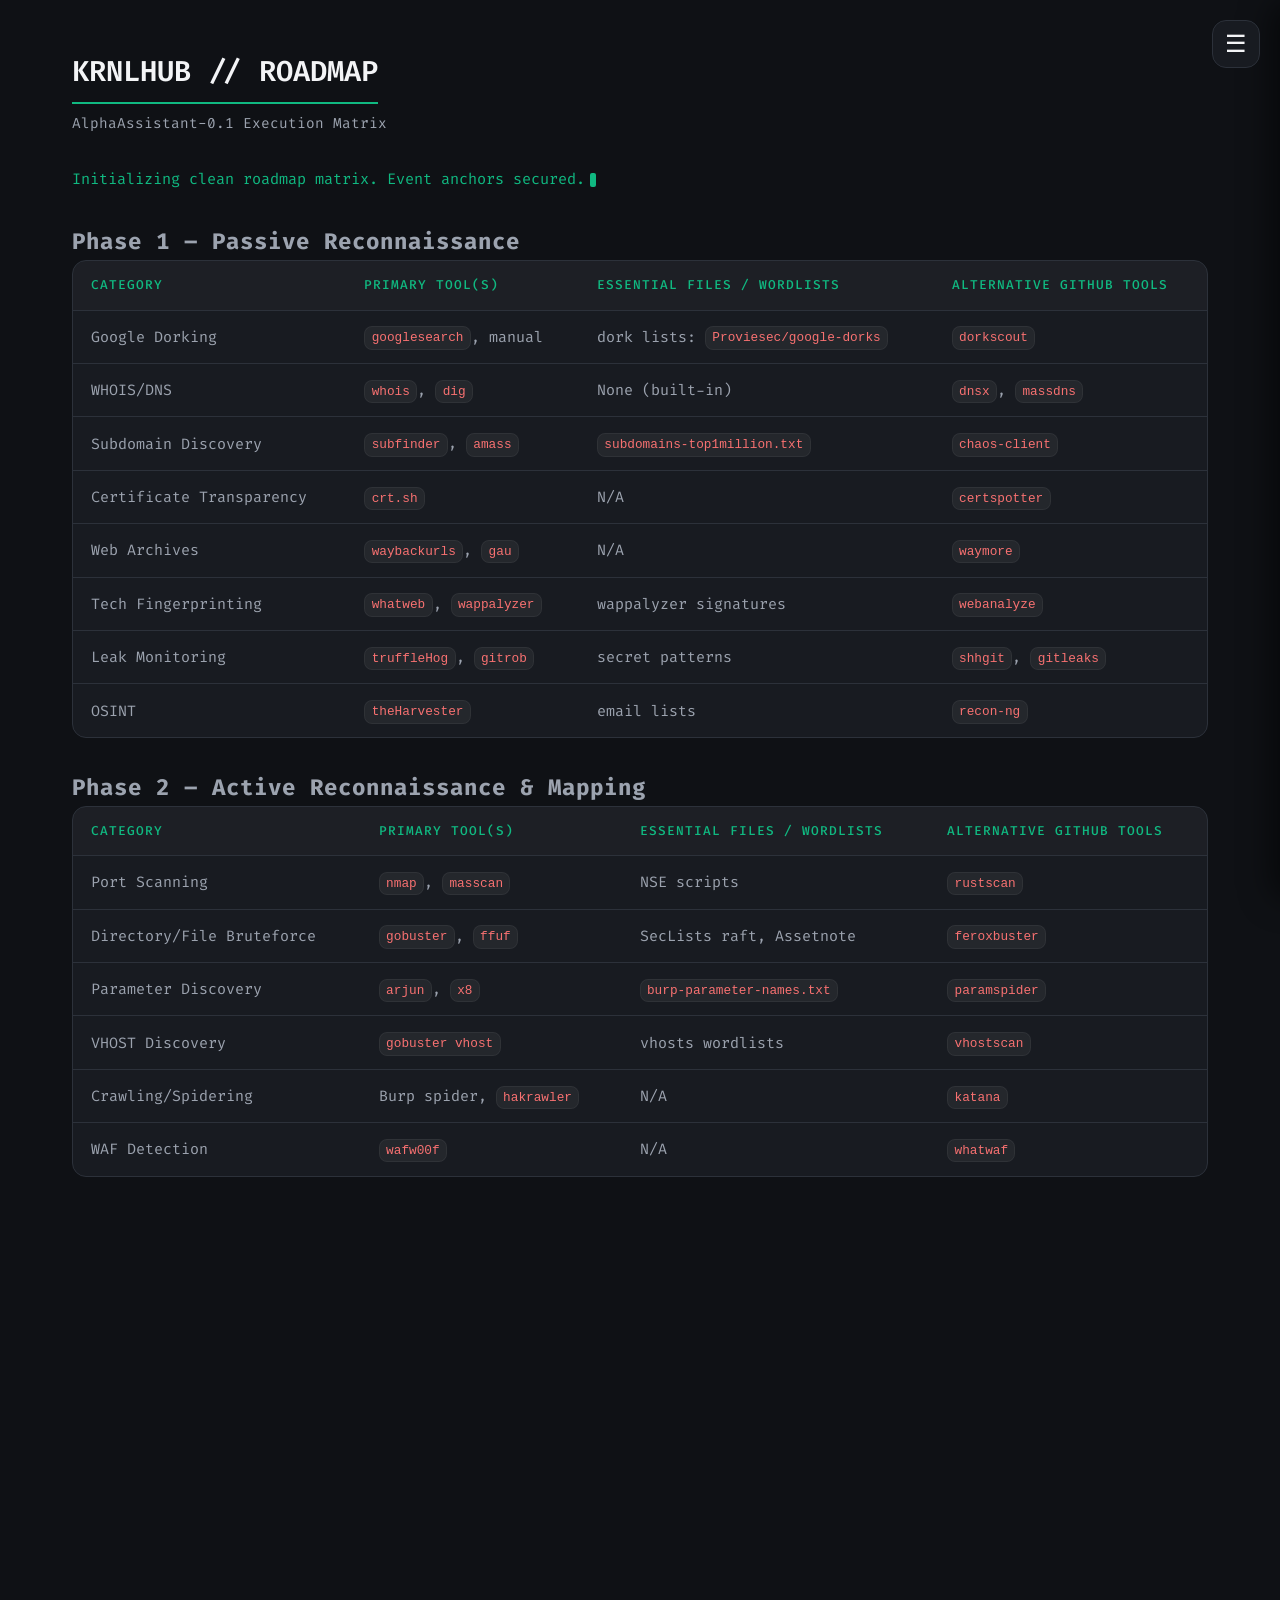
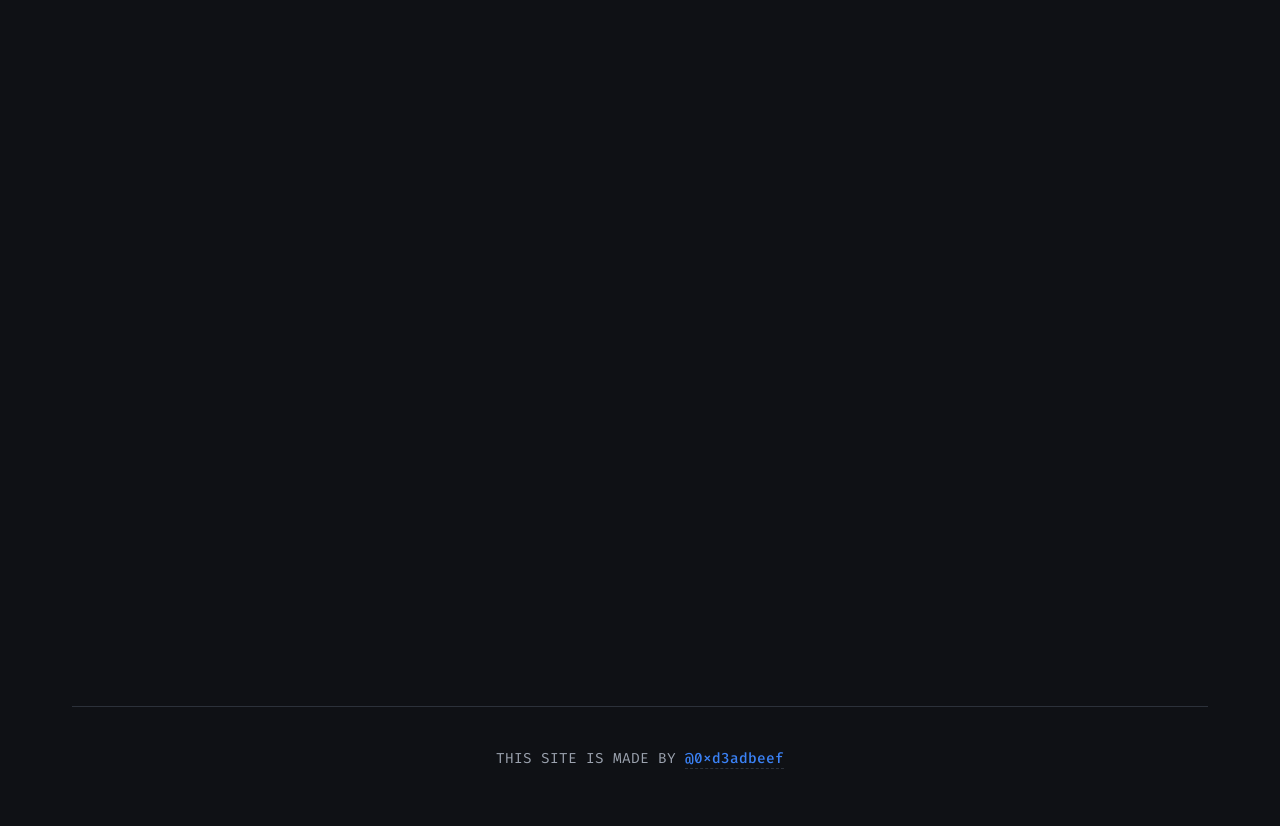
==== commit 91fde1e7: "Update fmt.Println output from 'Hello' to 'Goodbye'" ====
--- a/roadmap.html
+++ b/roadmap.html
@@ -296,7 +296,7 @@
         </div>
         
         <footer>
-            <p>THIS SITE IS MADE BY <a href="https://instagram.com/bidushhh_" target="_blank">@bidushhh_</a></p>
+            <p>THIS SITE IS MADE BY <a href="https://instagram.com/0xd3adbeef" target="_blank">@0xd3adbeef</a></p>
         </footer>
     </main>
 
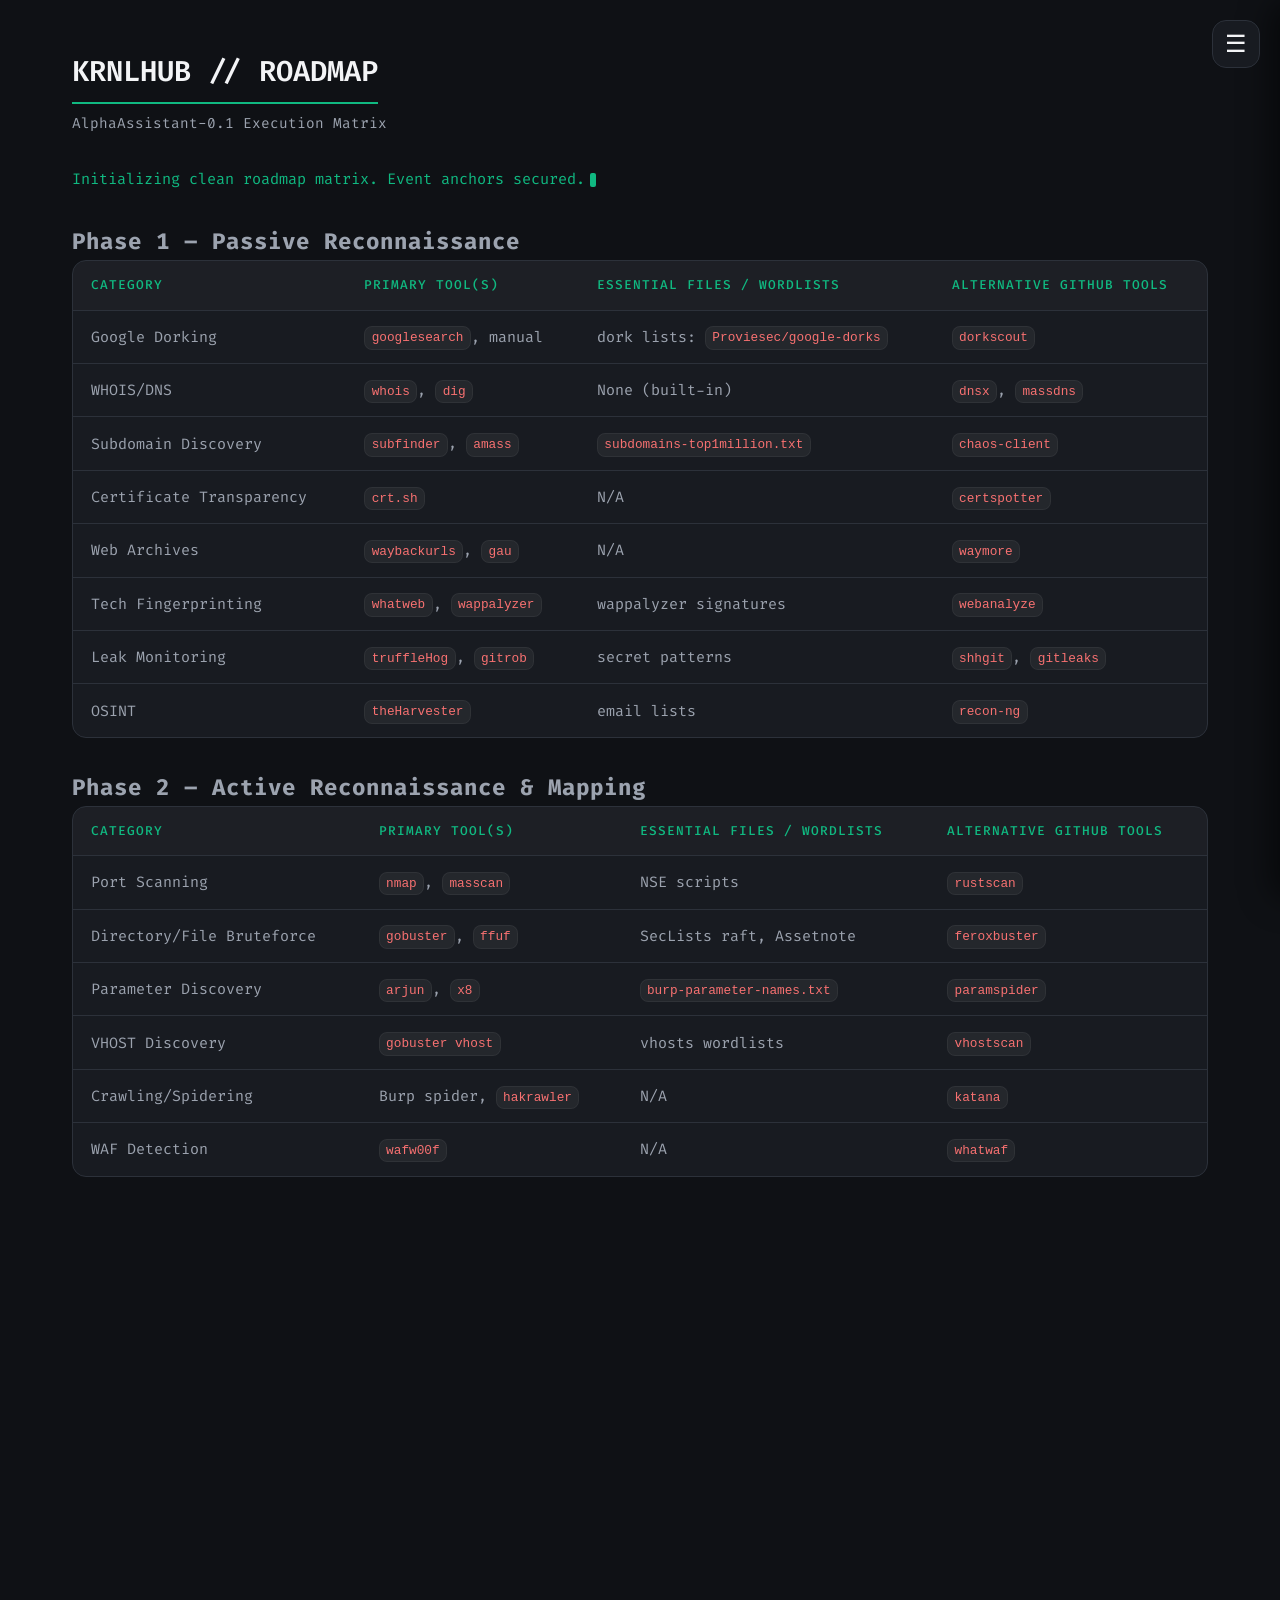
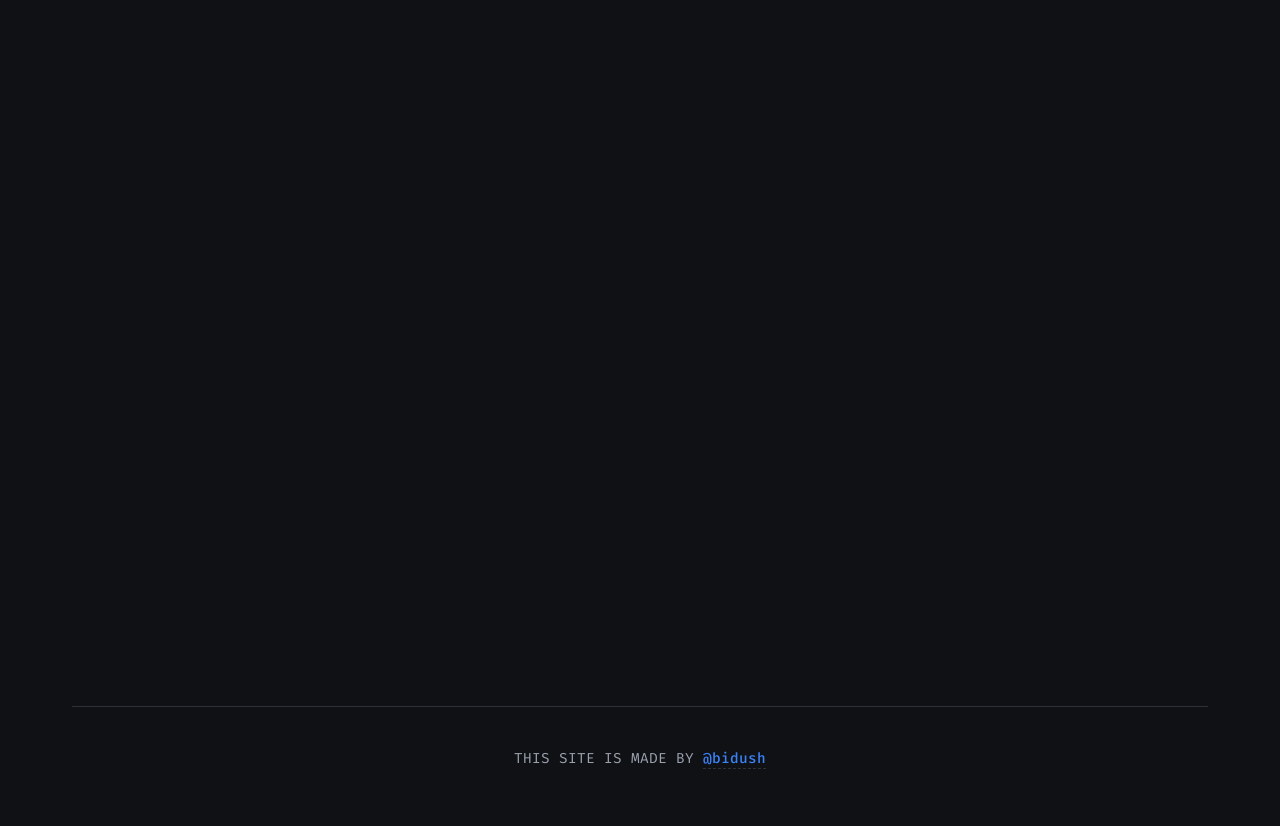
==== commit c9d6c1f6: "Update roadmap.html" ====
--- a/roadmap.html
+++ b/roadmap.html
@@ -296,7 +296,7 @@
         </div>
         
         <footer>
-            <p>THIS SITE IS MADE BY <a href="https://instagram.com/0xd3adbeef" target="_blank">@0xd3adbeef</a></p>
+            <p>THIS SITE IS MADE BY <a href="https://instagram.com/bidush.exe" target="_blank">@bidush</a></p>
         </footer>
     </main>
 
